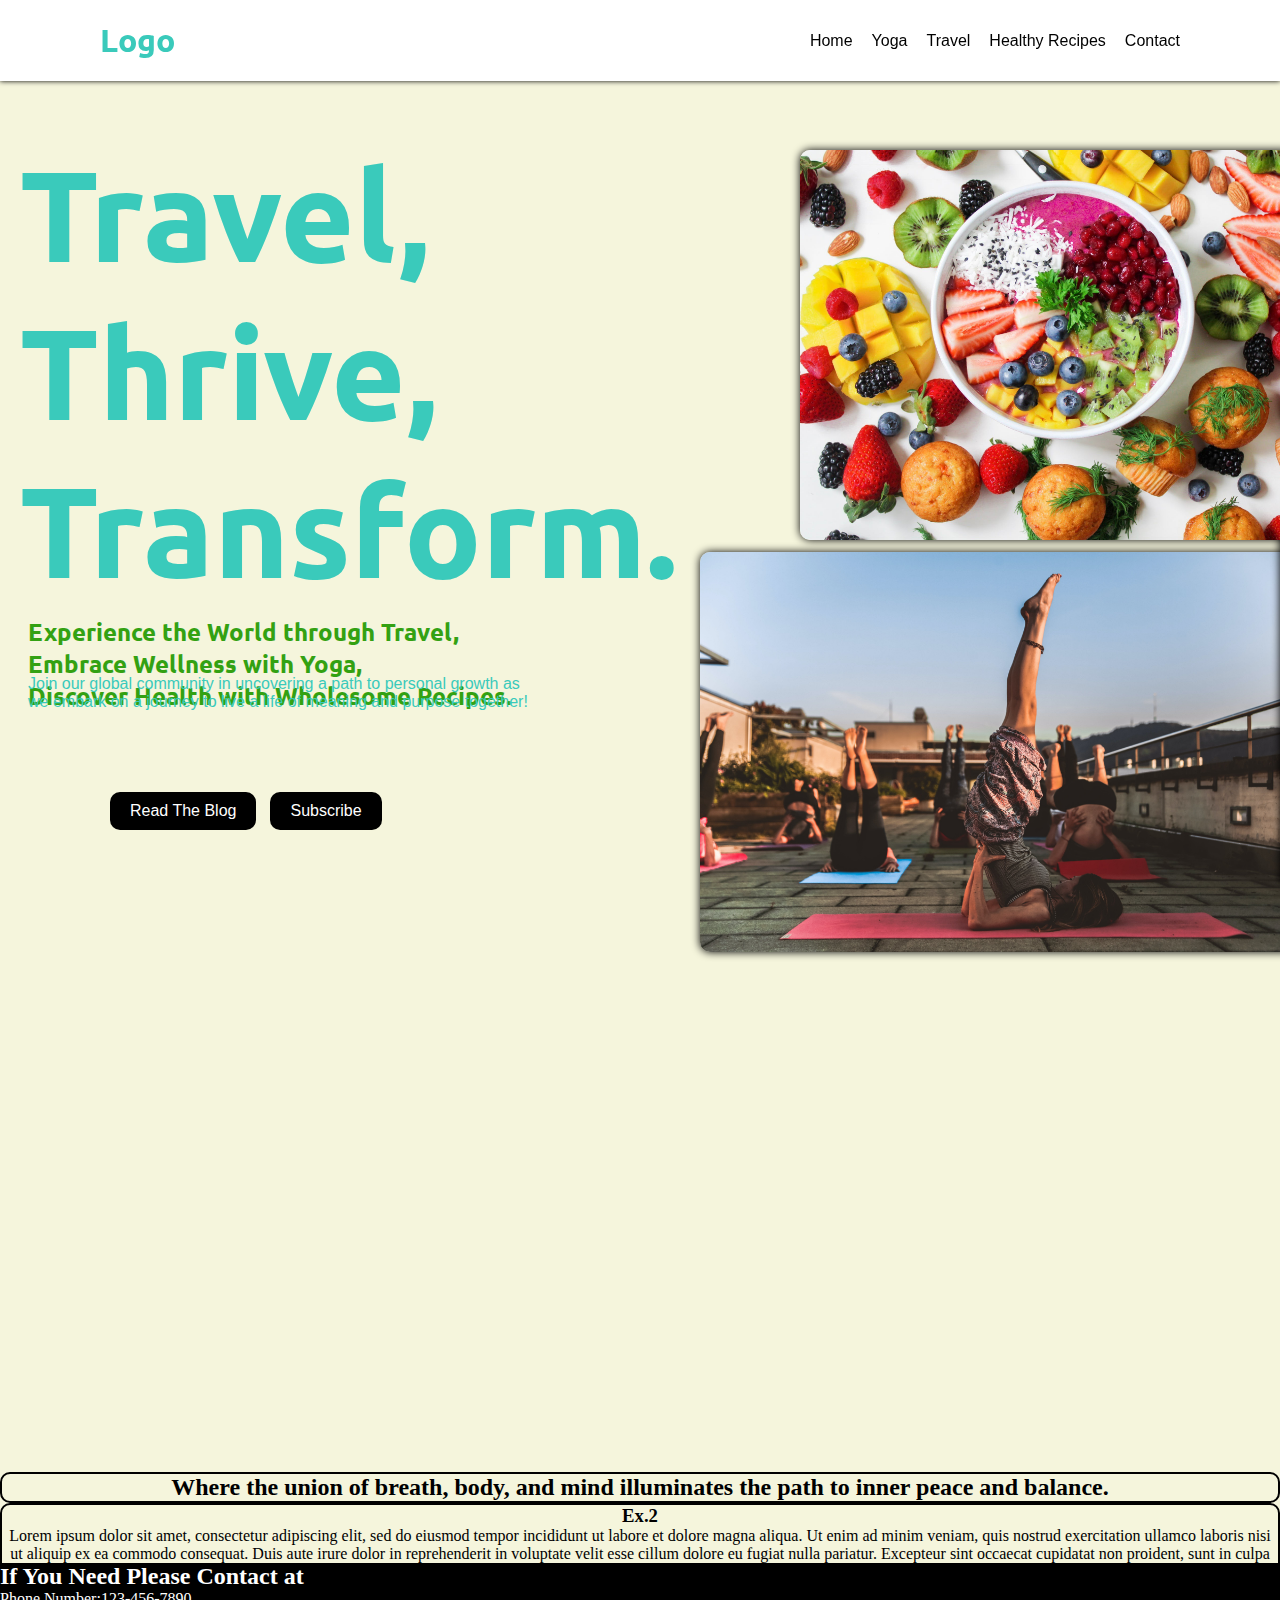
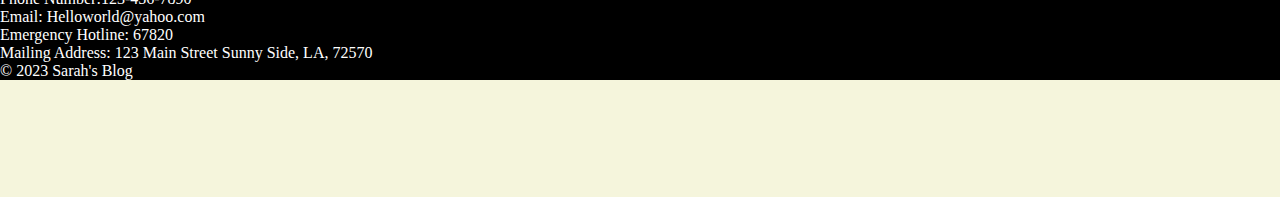
==== index.html @ d90d7b09 "Update 12/05" ====
<!DOCTYPE html>
<html lang="en">
  <head>
    <meta charset="utf-8" />
    <meta name="viewport" content="width=device-width, intial-scale=1.0" />
    <meta description="design" />
    <title>Sarah's Blog</title>
    <link rel="preconnect" href="https://fonts.googleapis.com" />
    <link rel="preconnect" href="https://fonts.gstatic.com" crossorigin />
    <link
      href="https://fonts.googleapis.com/css2?family=Open+Sans&family=Ubuntu:wght@700&display=swap"
      rel="stylesheet"
    />
    <link rel="stylesheet" href="style.css" />
  </head>

  <body>
    <!--Begin Navigation-->
    <header class="header">
      <div class="nav-logo">
        <a href="#" class="logo">Logo</a>
      </div>

      <div class="nav-link">
        <a href="#home" class="primary">Home</a>
        <a href="#yoga" class="secondary">Yoga</a>
        <a href="#travel" class="primary">Travel</a>
        <a href="#healthy" class="secondary">Healthy Recipes</a>
        <a href="#contact" class="primary">Contact</a>
      </div>
    </header>
    <!--End Navigation-->

    <!--Begin Main-->
    <main>
      <div class="hero">
        <div id="bio">
          <h1 class="hero-h1">
            Travel,<br />
            Thrive,<br />
            Transform.
          </h1>
          <h3 class="hero-h3">
            Experience the World through Travel,<br />
            Embrace Wellness with Yoga,<br />
            Discover Health with Wholesome Recipes.
          </h3>
          <p class="hero-disc">
            Join our global community in uncovering a path to personal growth as
            <br />
            we embark on a journey to live a life of meaning and purpose
            together!
          </p>
          <input
            type="button"
            value="Read The Blog"
            class="hero-btn blog-btn"
          />
          <input type="button" value="Subscribe" class="hero-btn sub-btn" />
        </div>
        <!--Begin Hero Images-->
        <div class="img-section">
          <img
            src="/media/food1.jpg"
            width="25%"
            title="Healthy Food Lifestyle"
            class="hero-img food1"
          />
          <img
            src="/media/travel2.jpg"
            width="25%"
            title="Traveling Lifestyle"
            class="hero-img travel2"
          />
          <img
            src="/media/yoga1.jpg"
            width="25%"
            title="Yoga Lifestyle"
            class="hero-img yoga1"
          />
        </div>
      </div>
      <!--End Hero Images-->

      <!--Begin Grid Section 1-->
      <section div="yoga-section">
        <article class="grid-container">
          <h2 class="section-1">
            Where the union of breath, body, and mind illuminates the path to
            inner peace and balance.
          </h2>
        </article>
      </section>
      <!--End Grid Section 1-->

      <!--Begin Grid Section 2-->
      <section div="travel-section">
        <article class="grid-container">
          <h3 class="art-header">Ex.2</h3>
          <p class="article grid-item">
            Lorem ipsum dolor sit amet, consectetur adipiscing elit, sed do
            eiusmod tempor incididunt ut labore et dolore magna aliqua. Ut enim
            ad minim veniam, quis nostrud exercitation ullamco laboris nisi ut
            aliquip ex ea commodo consequat. Duis aute irure dolor in
            reprehenderit in voluptate velit esse cillum dolore eu fugiat nulla
            pariatur. Excepteur sint occaecat cupidatat non proident, sunt in
            culpa qui officia deserunt mollit anim id est laborum.
          </p>
          <p></p>
        </article>
      </section>
      <!--End Grid Section 2-->

      <!--Begin Grid Section 3-->
      <section div="healthy-recipes-section">
        <article class="grid-container">
          <h3 class="art-header">Ex.3</h3>
          <p class="article grid-item">
            Lorem ipsum dolor sit amet, consectetur adipiscing elit, sed do
            eiusmod tempor incididunt ut labore et dolore magna aliqua. Ut enim
            ad minim veniam, quis nostrud exercitation ullamco laboris nisi ut
            aliquip ex ea commodo consequat. Duis aute irure dolor in
            reprehenderit in voluptate velit esse cillum dolore eu fugiat nulla
            pariatur. Excepteur sint occaecat cupidatat non proident, sunt in
            culpa qui officia deserunt mollit anim id est laborum.
          </p>
        </article>
      </section>
      <!--End Grid Section 3-->
    </main>
    <!--End Main-->

    <!--Begin Footer-->
    <footer class="contact">
      <h2 class="footer-info">If You Need Please Contact at</h2>
      <ol class="info">
        <li>Phone Number:123-456-7890</li>
        <li>Email: Helloworld@yahoo.com</li>
        <li>Emergency Hotline: 67820</li>
        <li>Mailing Address: 123 Main Street Sunny Side, LA, 72570</li>
      </ol>
      <p>&copy; 2023 Sarah's Blog</p>
    </footer>
    <!--End Footer-->
  </body>
</html>
---- style.css ----
* { 
    margin: 0;
    padding: 0;
    box-sizing: border-box; 
} 
:root {
    --primary-color: #33a112;
    --secondary-color:  #3acabb;
    --complementary-color: #fff;
}

body { 
    min-height: 100vh;
    background-color: var(--complementary-color);
} 

.header { 
    position: fixed; 
    top: 0;
    left: 0;
    width: 100%; 
    padding: 20px 100px;
    background-color: white; 
    display: flex; 
    justify-content: space-between; 
    align-items: center; 
    z-index: 100; 
    box-shadow: 0px 0px 5px 0px; 

} .logo { 
    font-size: 2rem; 
    color: var(--secondary-color);
    text-decoration: none; 
    font-weight: 600; 
    font-family: 'Ubuntu', sans-serif;
} 

.nav-link a { 
    position: relative; 
    font-size: 16px; 
    color: #000; 
    text-decoration: none; 
    font-weight: 250px; 
    margin-left: 15px; 
    font-family: 'Open-Sans', sans-serif;
} 

.nav-link a::before { 
    content: ''; 
    position: absolute; 
    top: 100%;
    left: 0; 
    width: 0; 
    height: 2px; 
    background-color: var(--primary-color);
    transition: .3s;
 }

 .nav-link a:hover { 
    color: var(--secondary-color); 
 }

 .nav-link a:hover::before { 
    width: 100%;
 } 
 
 .hero { 
    margin-top: 5px;
    margin-bottom: -325px;
    padding: 10px 100px;
    text-align: justify;
    background-color: beige;
 } 

 .hero h1 { 
    font-size: 8rem; 
    color: var(--secondary-color); 
    font-weight: 600; 
    font-family: 'Ubuntu', sans-serif; 
 }

 .hero h3 { 
    font-size: 1.5rem; 
    color: var(--primary-color); 
    font-weight: 600; 
    font-family: 'Ubuntu', sans-serif; 
    margin-top: 7px;
    margin-left: 8px;
 }

 .hero-h1, .hero-h3 { 
    position: relative;
    top: 120px;
    left: -80px;
    text-align: justify;
 }

img, .hero-img { 
    width: 450px; 
    height: 100%; 
    object-fit: cover; 
    border-radius: 10px;
    display: block;
    box-shadow: 0px 0px 8px 0px;
} 

.hero-disc {
    position: absolute;
    top: 675px;
    left: 28px;
    font-family: 'Open-Sans', sans-serif;
    font-size: medium;
    color: var(--secondary-color);
}

.food1 {
    width: 520px;
    position: relative;
    top: -480px;
    left: 700px;
    z-index: 3;
}

.travel2 {
    width: 550px;
    position: relative;
    top: -500px;
    left: 1180px;
    z-index: 2;
}

.yoga1 {
    width: 600px;
    position: relative;
    top: -835px;
    left: 600px;
    z-index: 1;
}

.hero-btn {
    position: relative;
    top: 200px;
    left: 0px;
    margin-left: 10px;
    padding: 10px 20px;
    font-size: 1rem;
    cursor: pointer;
    border: none;
    border-radius: 10px;
    font-family: 'Open-Sans', sans-serif;
    transition: .3s ease-in-out;
}

.blog-btn {
    background-color: #000;
    color: #fff;
}

.blog-btn:hover {
    background-color: var(--secondary-color);
    color: #fff;
    box-shadow: 0px 0px 10px 5px;
}

.sub-btn {
    background-color: #000;
    color: #fff;
}

.sub-btn:hover {
    background-color: var(--primary-color);
    color: #fff;
}
section { 
    text-align: center;  
    border: #000 solid 2px;
    border-radius: 10px;
}

.prevent {
  text-align: center;
  margin-bottom: 20px;
}


footer {
  background-color: black;
  color: white;
  margin-top: -100px;
}
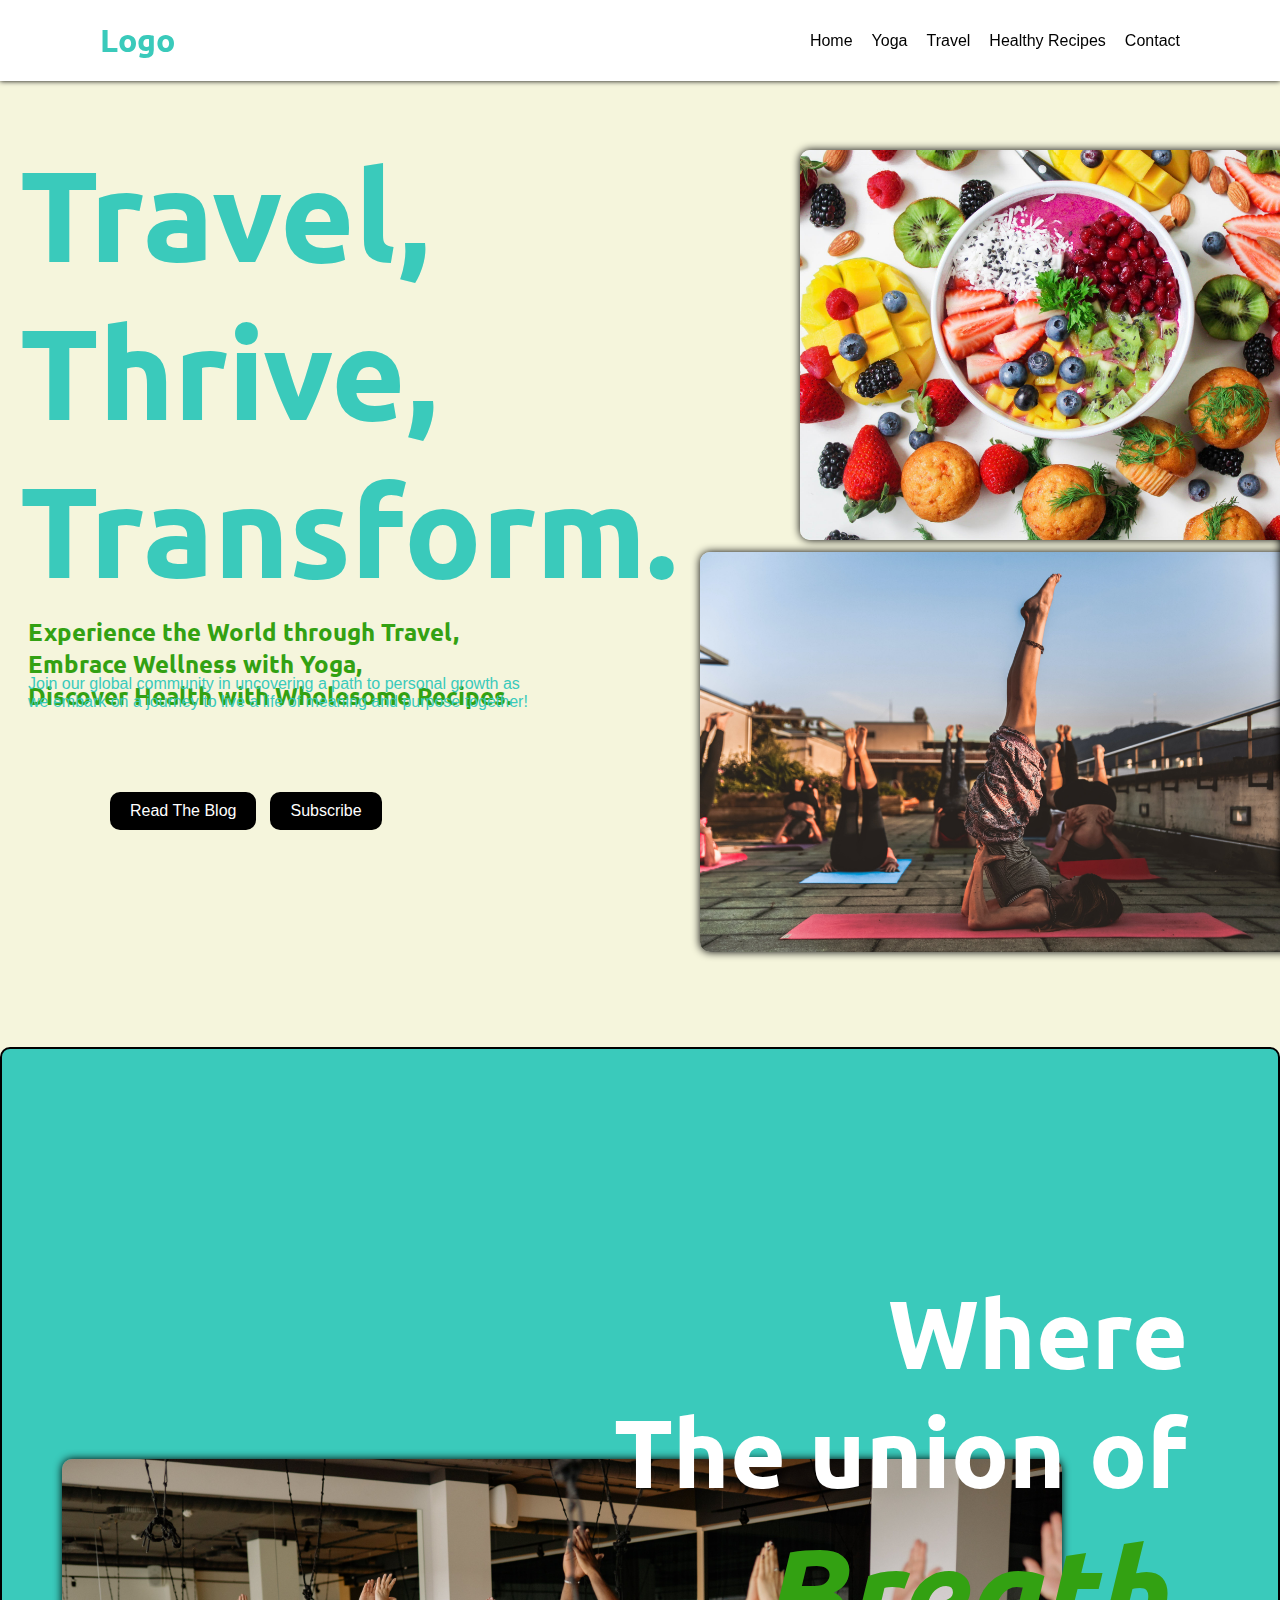
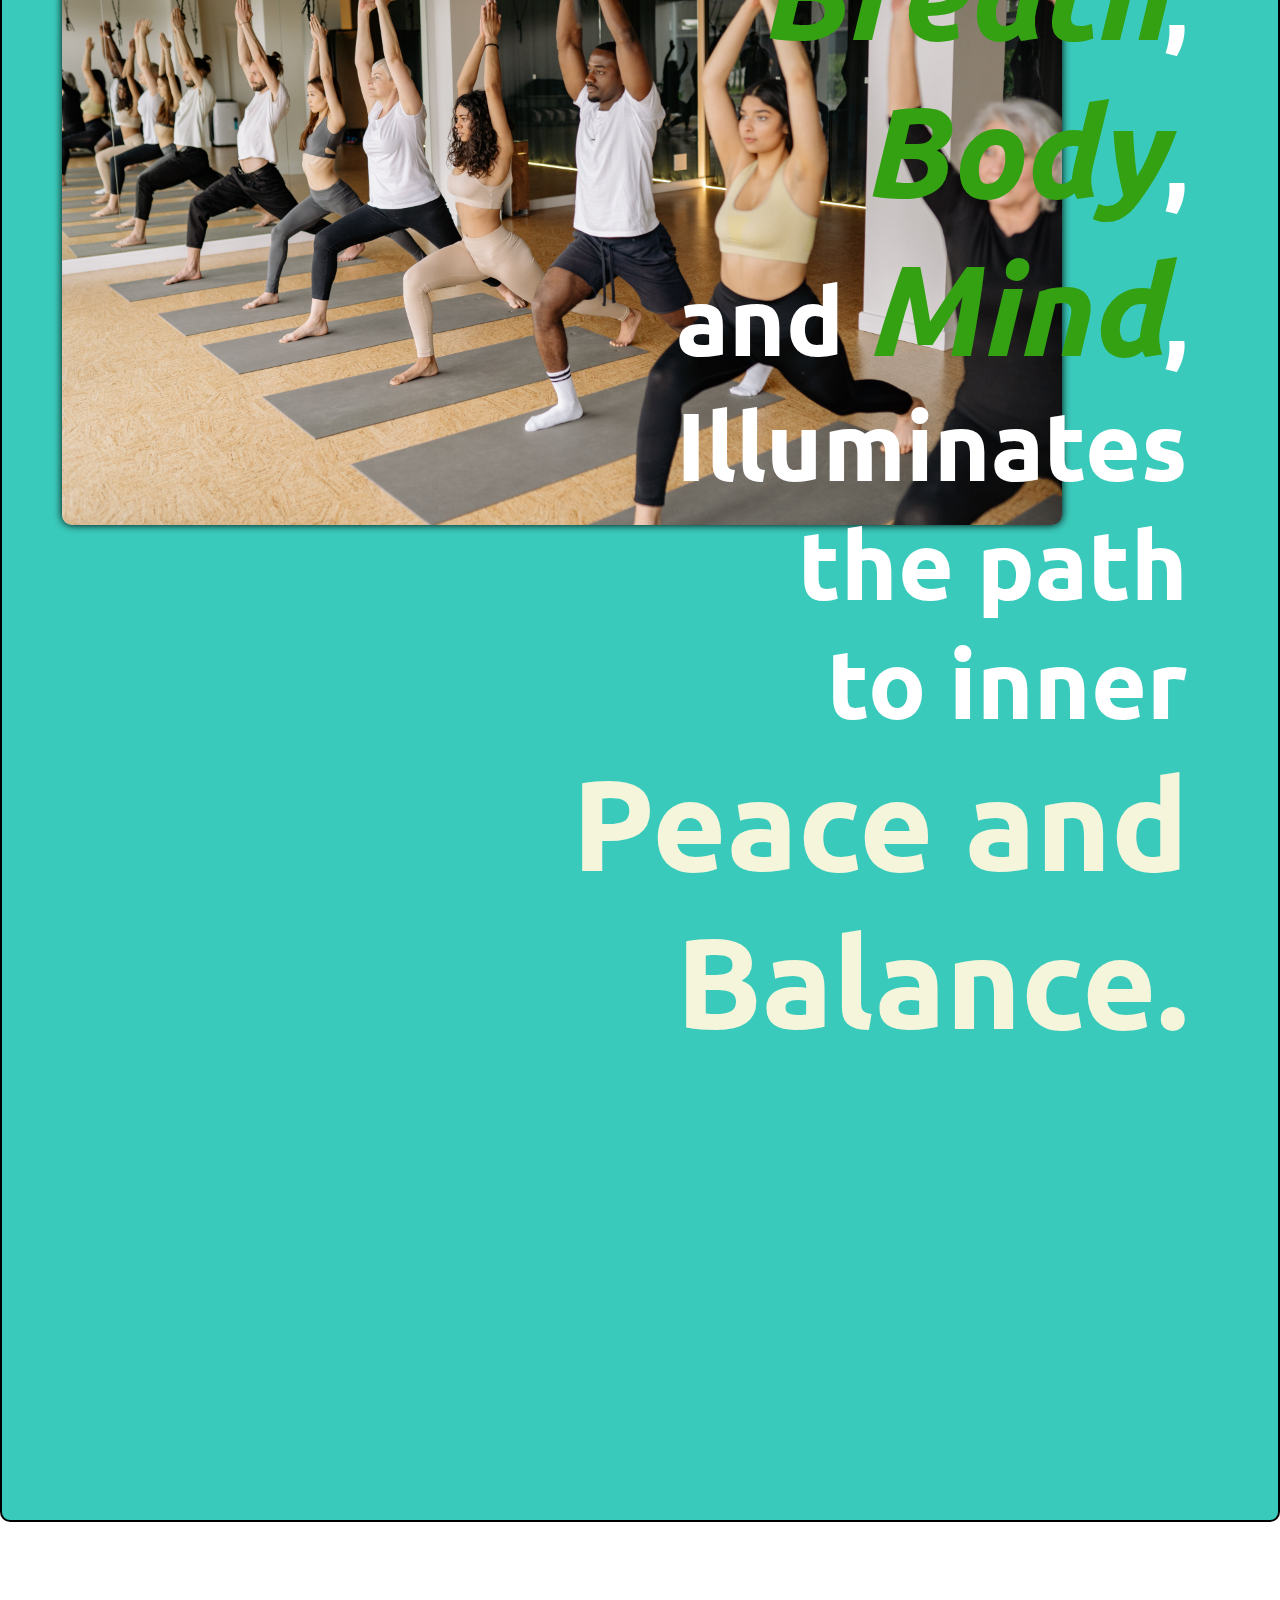
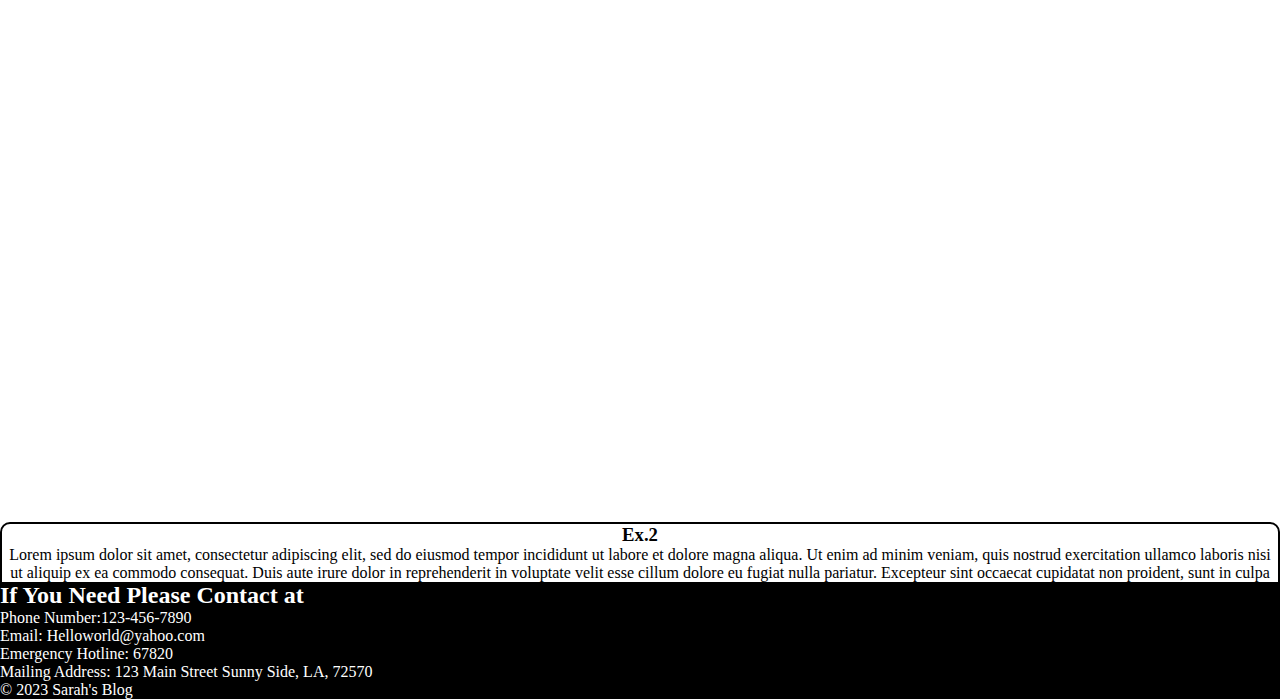
==== commit 59faba75: "update 12/07" ====
--- a/index.html
+++ b/index.html
@@ -81,20 +81,33 @@
         </div>
       </div>
       <!--End Hero Images-->
-
+      </hr>
       <!--Begin Grid Section 1-->
-      <section div="yoga-section">
-        <article class="grid-container">
-          <h2 class="section-1">
-            Where the union of breath, body, and mind illuminates the path to
-            inner peace and balance.
+      <section class="yoga-section">
+          <div class="yoga-container">
+            <img
+              src="/media/yoga-2.jpg"
+              title="Yoga Lifestyle"
+              class="yoga-img"
+            />
+          <h2 class="h2-1">
+            Where<br />
+            The union of <br />
+            <span><em>Breath</em></span
+            >,<br />
+            <span><em>Body</em></span
+            >,<br />
+            and <span><em>Mind</em></span
+            >,<br />
+            Illuminates<br> the path <br />
+            to inner <br><span class="peace">Peace and Balance.</span><br />
           </h2>
-        </article>
+        </div>
       </section>
       <!--End Grid Section 1-->
 
       <!--Begin Grid Section 2-->
-      <section div="travel-section">
+      <section class="travel-section">
         <article class="grid-container">
           <h3 class="art-header">Ex.2</h3>
           <p class="article grid-item">
@@ -112,7 +125,7 @@
       <!--End Grid Section 2-->
 
       <!--Begin Grid Section 3-->
-      <section div="healthy-recipes-section">
+      <section class="healthy-recipes-section">
         <article class="grid-container">
           <h3 class="art-header">Ex.3</h3>
           <p class="article grid-item">
--- a/style.css
+++ b/style.css
@@ -178,6 +178,46 @@
     border-radius: 10px;
 }
 
+.yoga-section  {
+    margin-top: -750px ;
+    padding: 10px 100px;
+    background-color: var(--secondary-color);
+    position: relative;
+    margin-bottom: 600px;
+}
+
+.yoga-container {
+    position: relative;
+    top: -450px;
+    left: -40px;
+}
+
+.yoga-img {
+    width: 1000px;
+    position: relative;
+    top: 850px;
+}
+
+.h2-1 {
+    font-size: 6rem;
+    color: var(--complementary-color);
+    font-weight: 600;
+    font-family: 'Ubuntu', sans-serif;
+    text-align: right;
+    position: relative;
+    left: 50px;
+}
+
+.h2-1 span{
+    color: var(--primary-color);
+    font-size: 8rem;
+}
+
+span.peace {
+    color: beige;
+    font-size: 8rem;
+}
+
 .prevent {
   text-align: center;
   margin-bottom: 20px;
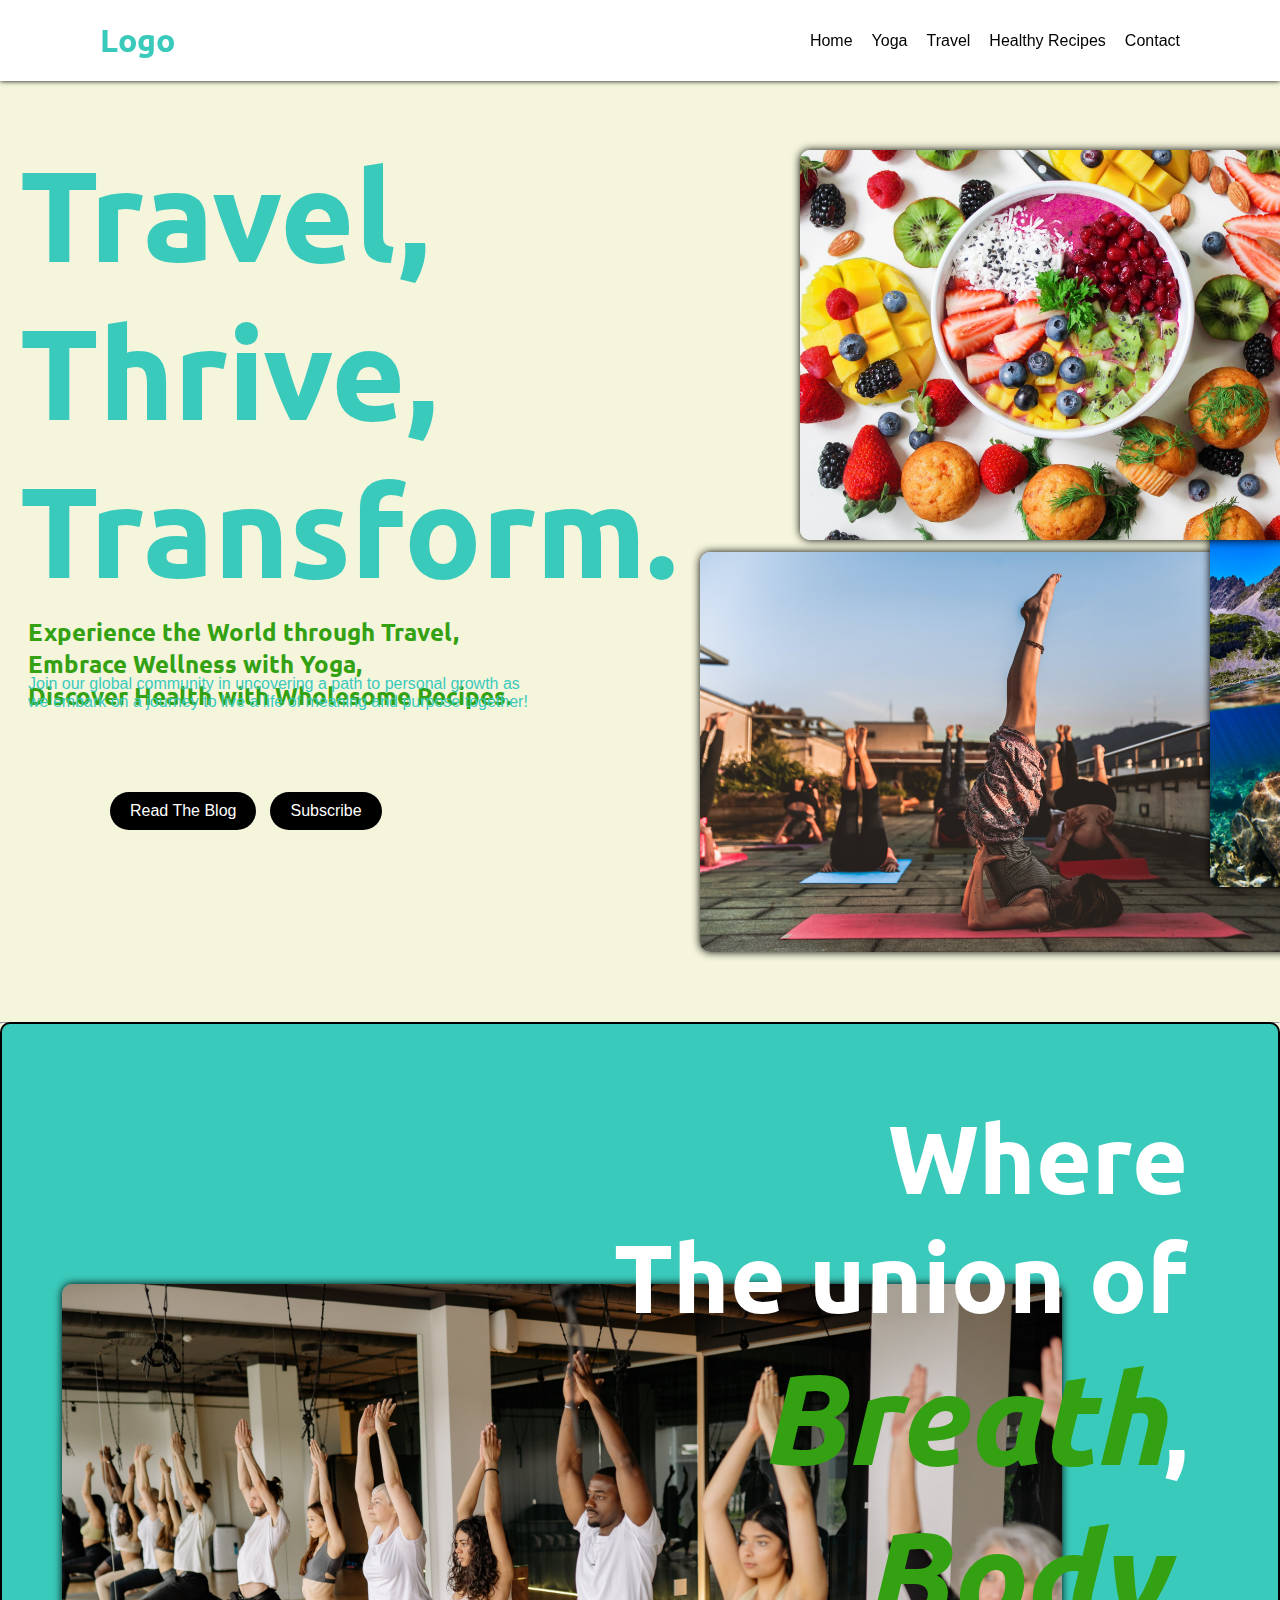
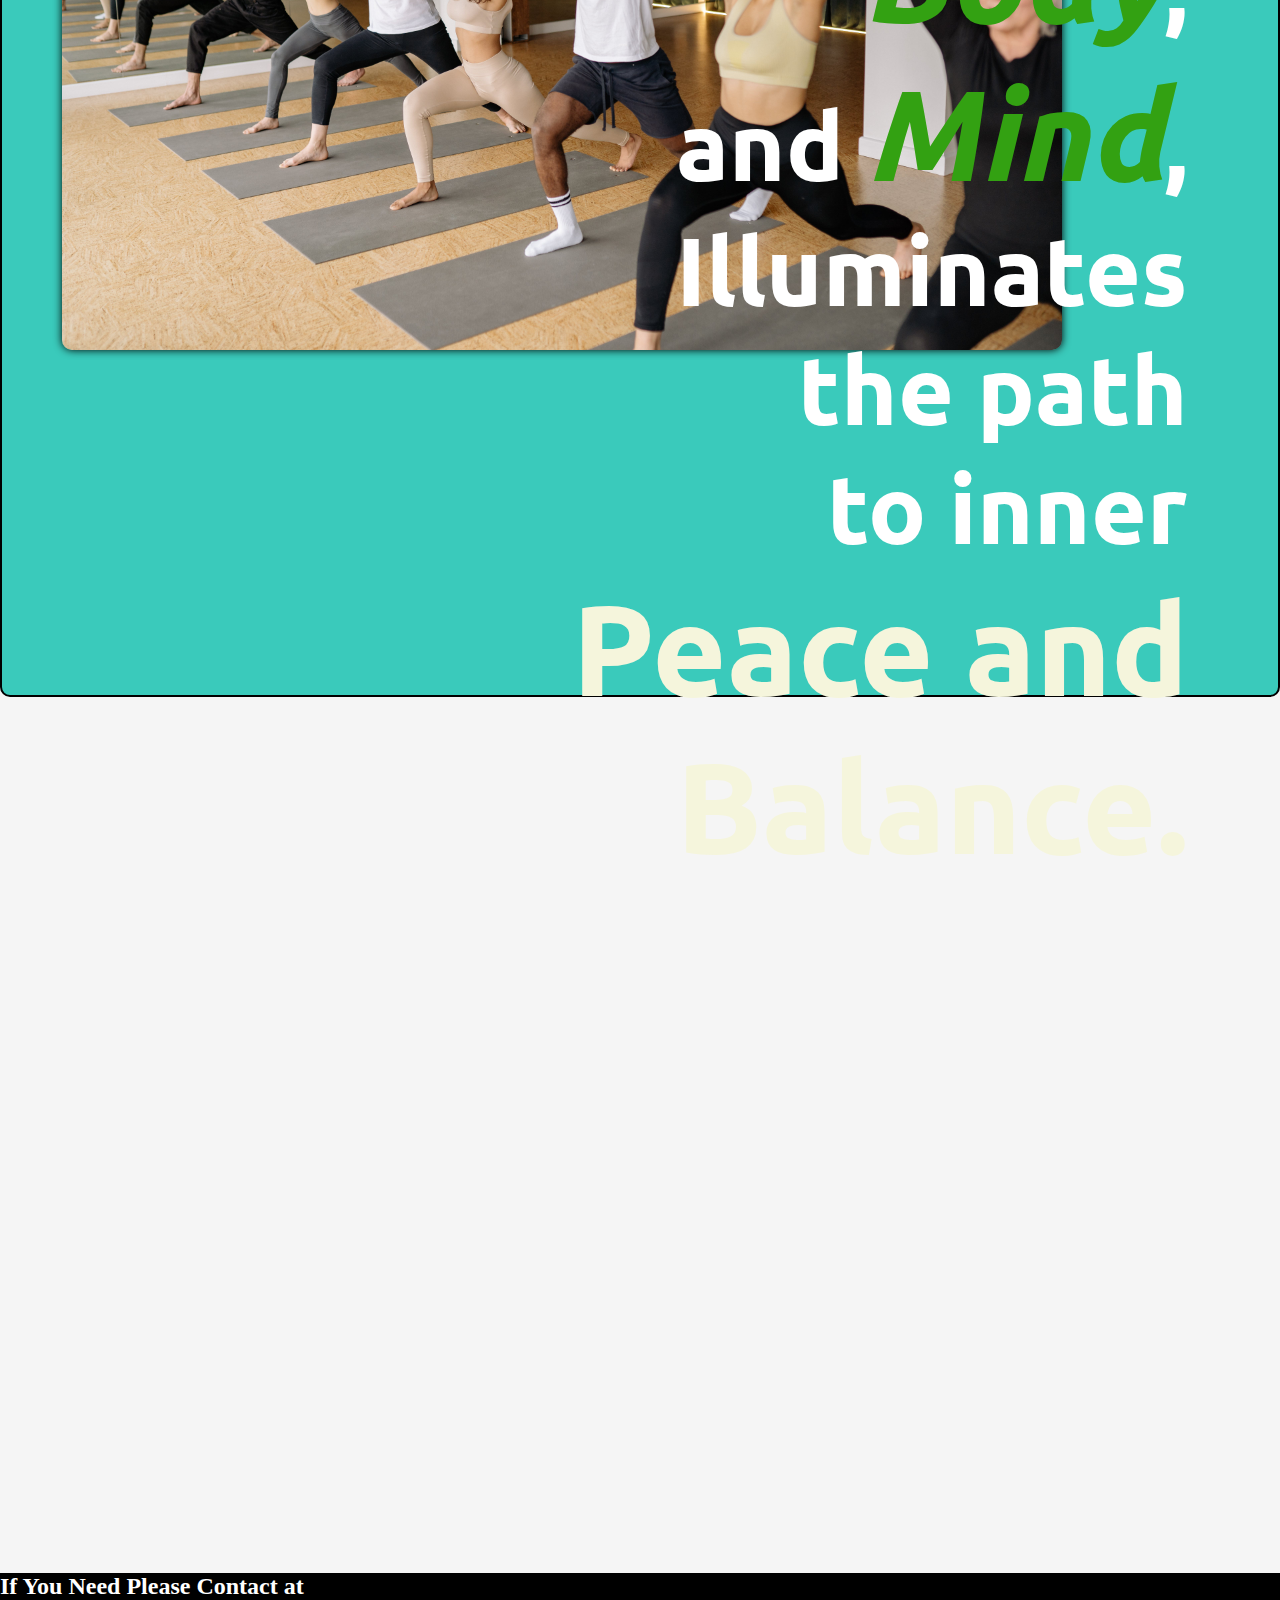
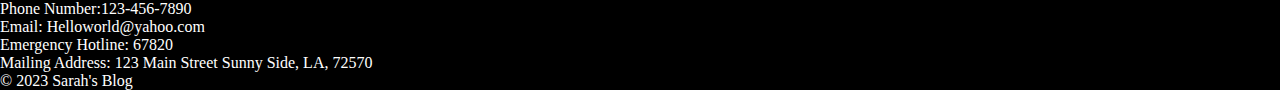
==== commit 093ca985: "Quick Clean Up" ====
--- a/index.html
+++ b/index.html
@@ -32,7 +32,7 @@
     <!--End Navigation-->
 
     <!--Begin Main-->
-    <main>
+    <main id="main-header">
       <div class="hero">
         <div id="bio">
           <h1 class="hero-h1">
@@ -80,67 +80,65 @@
           />
         </div>
       </div>
-      <!--End Hero Images-->
-      </hr>
-      <!--Begin Grid Section 1-->
-      <section class="yoga-section">
-          <div class="yoga-container">
-            <img
-              src="/media/yoga-2.jpg"
-              title="Yoga Lifestyle"
-              class="yoga-img"
-            />
-          <h2 class="h2-1">
-            Where<br />
-            The union of <br />
-            <span><em>Breath</em></span
-            >,<br />
-            <span><em>Body</em></span
-            >,<br />
-            and <span><em>Mind</em></span
-            >,<br />
-            Illuminates<br> the path <br />
-            to inner <br><span class="peace">Peace and Balance.</span><br />
-          </h2>
-        </div>
-      </section>
-      <!--End Grid Section 1-->
+    </main>
+    <!--End Hero Images-->
+    <hr />
+    <!--Begin Grid Section 1-->
+    <section class="yoga-section">
+      <div class="yoga-container">
+        <img src="/media/yoga-2.jpg" title="Yoga Lifestyle" class="yoga-img" />
+        <h2 class="h2-1">
+          Where<br />
+          The union of <br />
+          <span><em>Breath</em></span
+          >,<br />
+          <span><em>Body</em></span
+          >,<br />
+          and <span><em>Mind</em></span
+          >,<br />
+          Illuminates<br />
+          the path <br />
+          to inner <br /><span class="peace">Peace and Balance.</span><br />
+        </h2>
+      </div>
+    </section>
+    <!--End Grid Section 1-->
 
-      <!--Begin Grid Section 2-->
-      <section class="travel-section">
-        <article class="grid-container">
-          <h3 class="art-header">Ex.2</h3>
-          <p class="article grid-item">
-            Lorem ipsum dolor sit amet, consectetur adipiscing elit, sed do
-            eiusmod tempor incididunt ut labore et dolore magna aliqua. Ut enim
-            ad minim veniam, quis nostrud exercitation ullamco laboris nisi ut
-            aliquip ex ea commodo consequat. Duis aute irure dolor in
-            reprehenderit in voluptate velit esse cillum dolore eu fugiat nulla
-            pariatur. Excepteur sint occaecat cupidatat non proident, sunt in
-            culpa qui officia deserunt mollit anim id est laborum.
-          </p>
-          <p></p>
-        </article>
-      </section>
-      <!--End Grid Section 2-->
+    <!--Begin Grid Section 2-->
+    <section id="travel-section">
+      <article class="grid-container">
+        <h3 class="art-header">Ex.2</h3>
+        <p class="article grid-item">
+          Lorem ipsum dolor sit amet, consectetur adipiscing elit, sed do
+          eiusmod tempor incididunt ut labore et dolore magna aliqua. Ut enim ad
+          minim veniam, quis nostrud exercitation ullamco laboris nisi ut
+          aliquip ex ea commodo consequat. Duis aute irure dolor in
+          reprehenderit in voluptate velit esse cillum dolore eu fugiat nulla
+          pariatur. Excepteur sint occaecat cupidatat non proident, sunt in
+          culpa qui officia deserunt mollit anim id est laborum.
+        </p>
+        <p></p>
+      </article>
+    </section>
+    <!--End Grid Section 2-->
 
-      <!--Begin Grid Section 3-->
-      <section class="healthy-recipes-section">
-        <article class="grid-container">
-          <h3 class="art-header">Ex.3</h3>
-          <p class="article grid-item">
-            Lorem ipsum dolor sit amet, consectetur adipiscing elit, sed do
-            eiusmod tempor incididunt ut labore et dolore magna aliqua. Ut enim
-            ad minim veniam, quis nostrud exercitation ullamco laboris nisi ut
-            aliquip ex ea commodo consequat. Duis aute irure dolor in
-            reprehenderit in voluptate velit esse cillum dolore eu fugiat nulla
-            pariatur. Excepteur sint occaecat cupidatat non proident, sunt in
-            culpa qui officia deserunt mollit anim id est laborum.
-          </p>
-        </article>
-      </section>
-      <!--End Grid Section 3-->
-    </main>
+    <!--Begin Grid Section 3-->
+    <section class="healthy-recipes-section">
+      <article class="grid-container">
+        <h3 class="art-header">Ex.3</h3>
+        <p class="article grid-item">
+          Lorem ipsum dolor sit amet, consectetur adipiscing elit, sed do
+          eiusmod tempor incididunt ut labore et dolore magna aliqua. Ut enim ad
+          minim veniam, quis nostrud exercitation ullamco laboris nisi ut
+          aliquip ex ea commodo consequat. Duis aute irure dolor in
+          reprehenderit in voluptate velit esse cillum dolore eu fugiat nulla
+          pariatur. Excepteur sint occaecat cupidatat non proident, sunt in
+          culpa qui officia deserunt mollit anim id est laborum.
+        </p>
+      </article>
+    </section>
+    <!--End Grid Section 3-->
+
     <!--End Main-->
 
     <!--Begin Footer-->
--- a/style.css
+++ b/style.css
@@ -65,9 +65,9 @@
     width: 100%;
  } 
  
- .hero { 
+ main#main-header { 
     margin-top: 5px;
-    margin-bottom: -325px;
+    margin-bottom: -775px;
     padding: 10px 100px;
     text-align: justify;
     background-color: beige;
@@ -126,7 +126,7 @@
     width: 550px;
     position: relative;
     top: -500px;
-    left: 1180px;
+    left: 1110px;
     z-index: 2;
 }
 
@@ -147,7 +147,7 @@
     font-size: 1rem;
     cursor: pointer;
     border: none;
-    border-radius: 10px;
+    border-radius: 20px;
     font-family: 'Open-Sans', sans-serif;
     transition: .3s ease-in-out;
 }
@@ -172,23 +172,25 @@
     background-color: var(--primary-color);
     color: #fff;
 }
-section { 
+
+hr {
+    background-color: #f3f3f3;
+}
+
+section.yoga-section {
+    height: 1275px;
+    margin-top: -2px ;
+    padding: 10px 100px 10px;
+    background-color: var(--secondary-color);
+    position: relative;
     text-align: center;  
     border: #000 solid 2px;
     border-radius: 10px;
 }
 
-.yoga-section  {
-    margin-top: -750px ;
-    padding: 10px 100px;
-    background-color: var(--secondary-color);
-    position: relative;
-    margin-bottom: 600px;
-}
-
-.yoga-container {
-    position: relative;
-    top: -450px;
+div.yoga-container {
+    position: relative;
+    top: -600px;
     left: -40px;
 }
 
@@ -218,11 +220,12 @@
     font-size: 8rem;
 }
 
-.prevent {
-  text-align: center;
-  margin-bottom: 20px;
-}
-
+section#travel-section {
+ width: 100%;
+ height: 1000px;
+ margin-top: -100px;
+ background-color: whitesmoke;
+}
 
 footer {
   background-color: black;
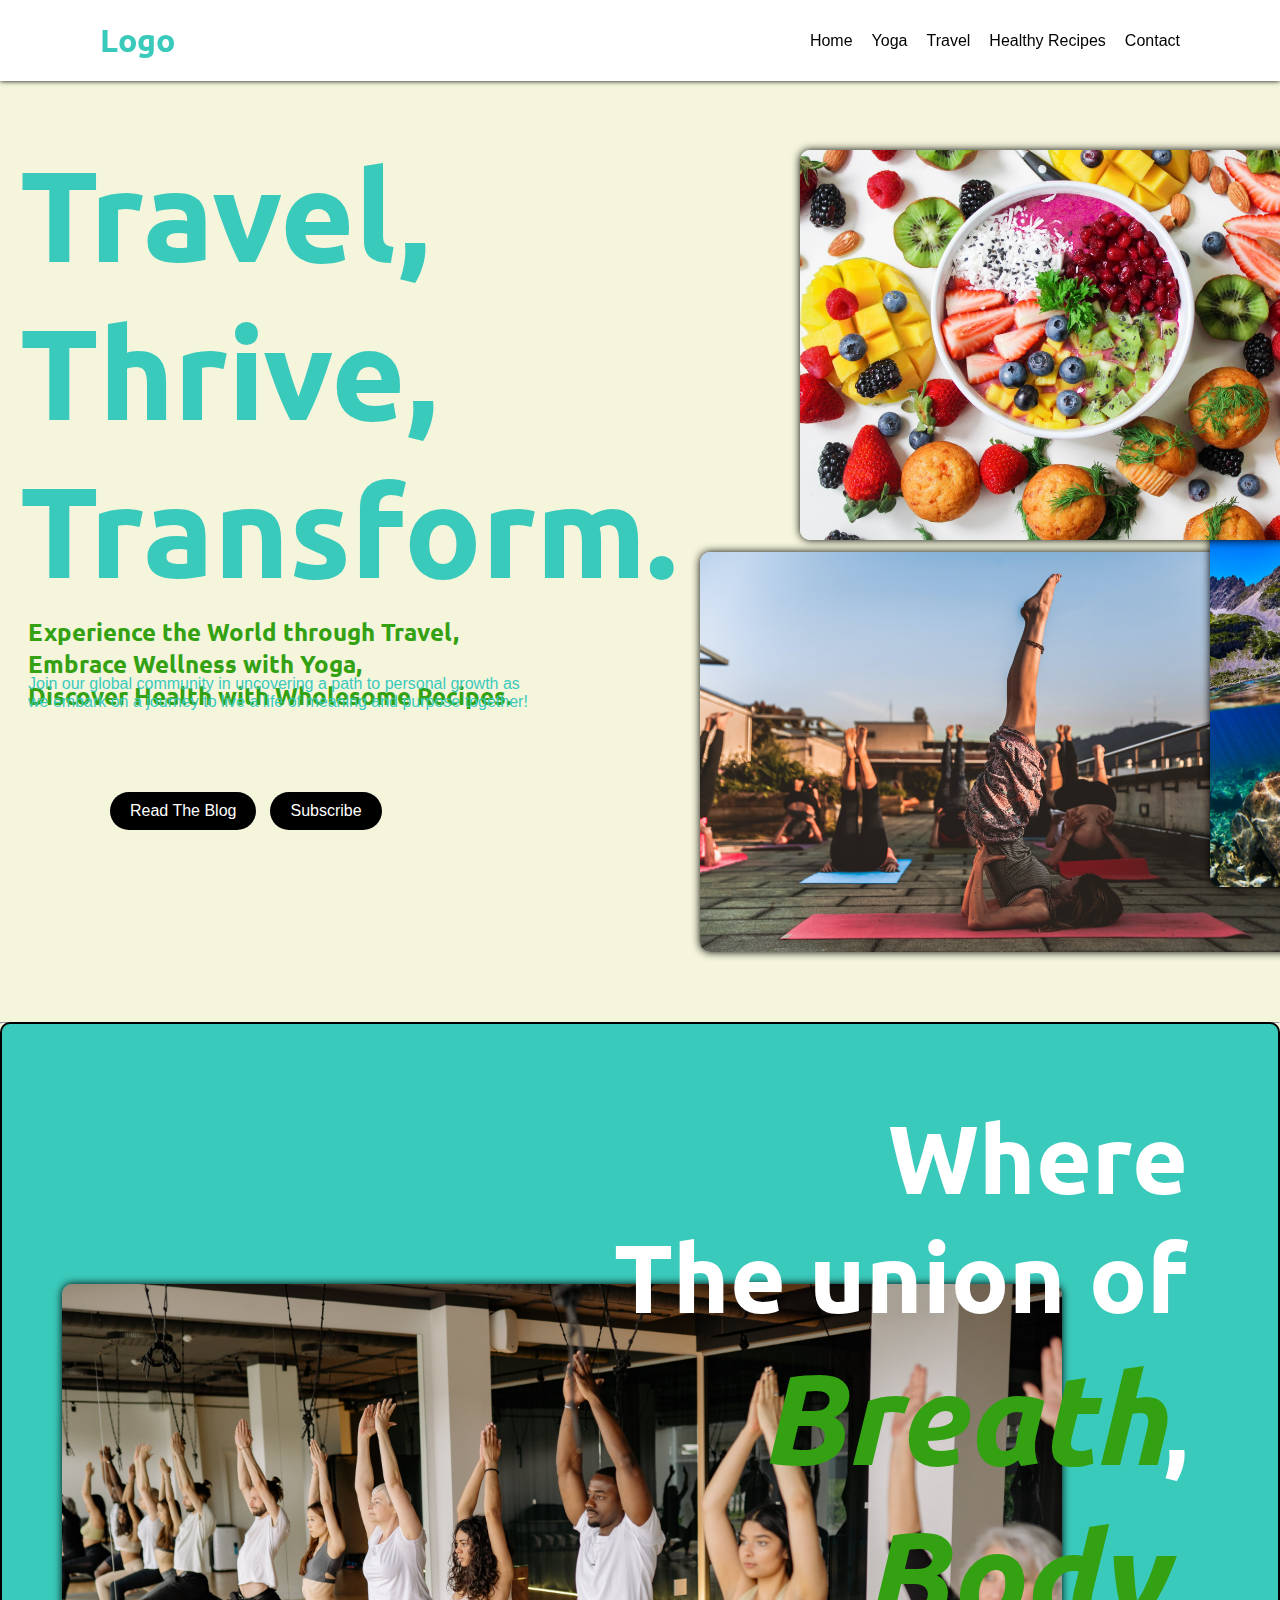
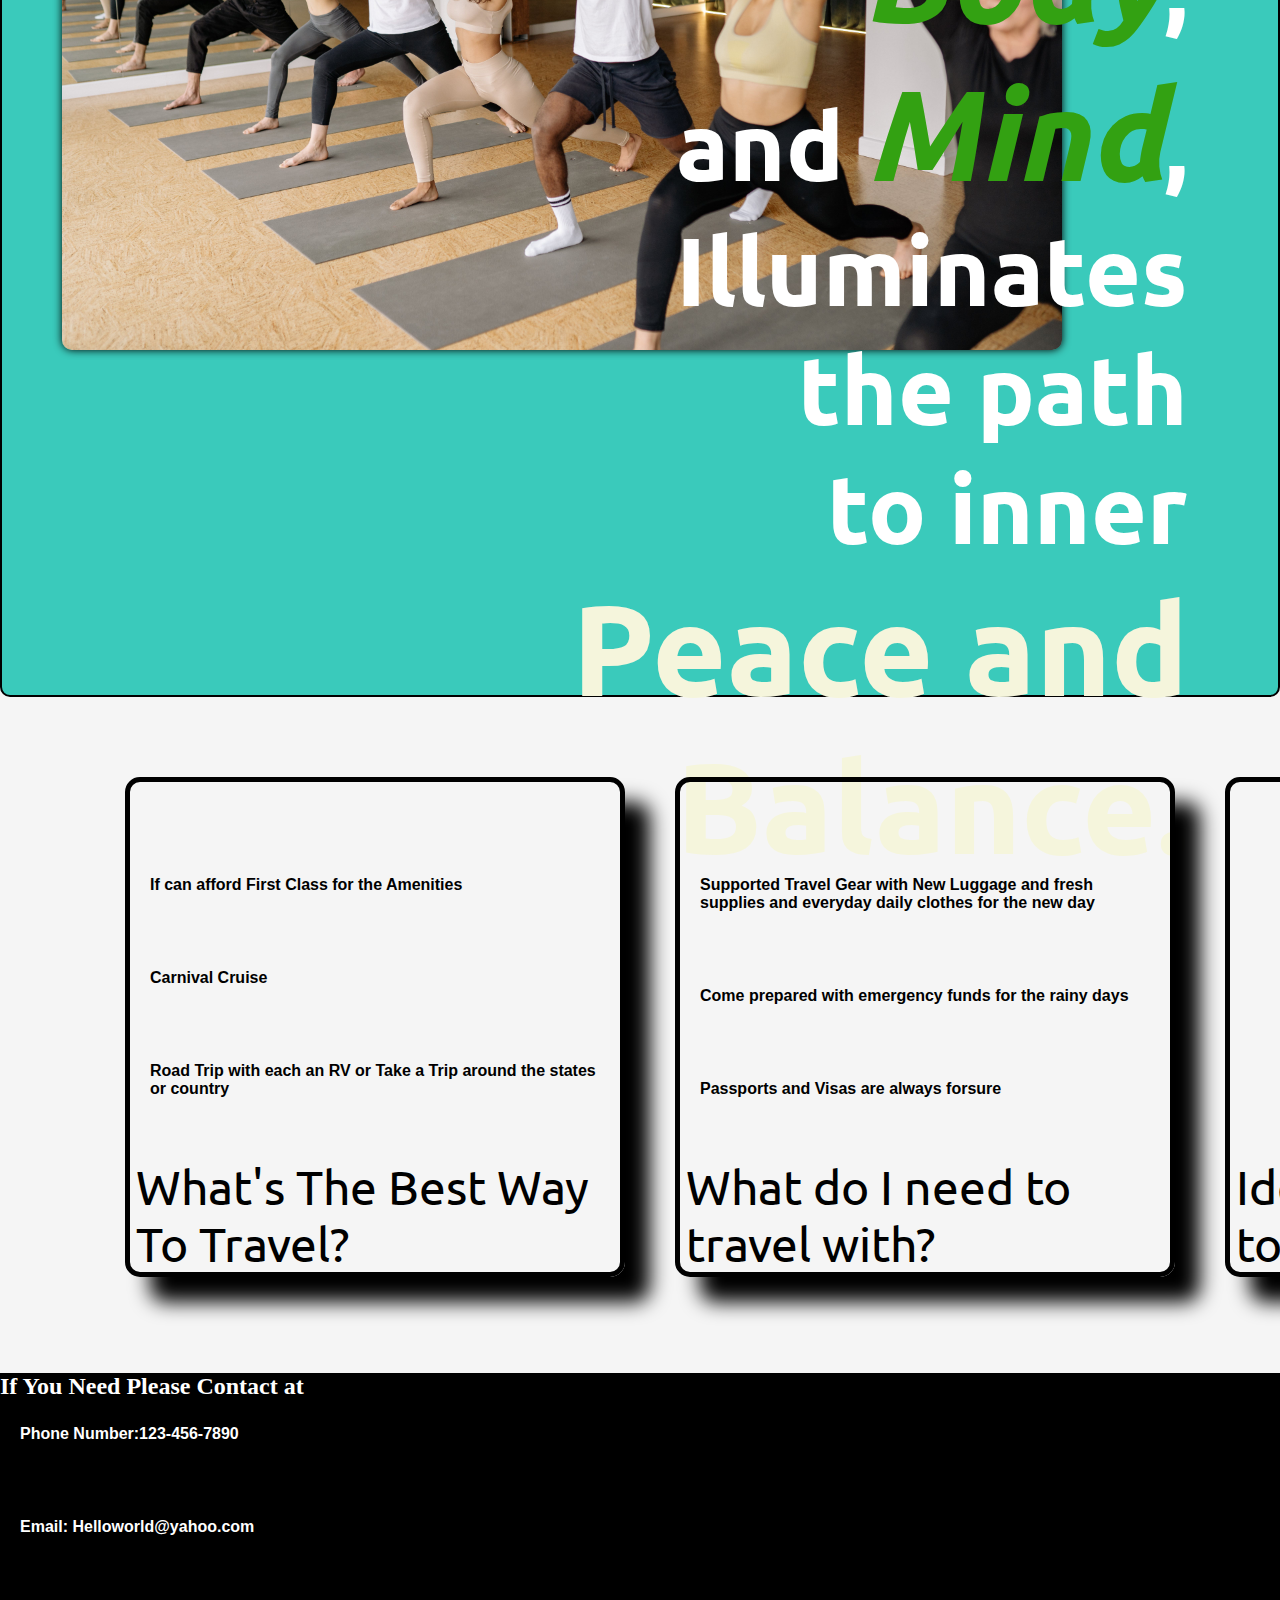
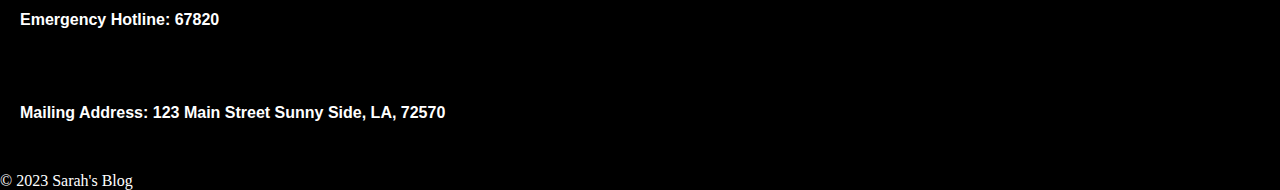
==== commit 5ca81839: "Set Up Grid Templates" ====
--- a/index.html
+++ b/index.html
@@ -66,12 +66,14 @@
             title="Healthy Food Lifestyle"
             class="hero-img food1"
           />
+
           <img
             src="/media/travel2.jpg"
             width="25%"
             title="Traveling Lifestyle"
             class="hero-img travel2"
           />
+
           <img
             src="/media/yoga1.jpg"
             width="25%"
@@ -83,7 +85,7 @@
     </main>
     <!--End Hero Images-->
     <hr />
-    <!--Begin Grid Section 1-->
+    <!--Begin Yoga Section -->
     <section class="yoga-section">
       <div class="yoga-container">
         <img src="/media/yoga-2.jpg" title="Yoga Lifestyle" class="yoga-img" />
@@ -102,27 +104,52 @@
         </h2>
       </div>
     </section>
-    <!--End Grid Section 1-->
+    <!--End Yoga Section 1-->
 
-    <!--Begin Grid Section 2-->
+    <!--Begin Travel Section -->
     <section id="travel-section">
-      <article class="grid-container">
-        <h3 class="art-header">Ex.2</h3>
-        <p class="article grid-item">
-          Lorem ipsum dolor sit amet, consectetur adipiscing elit, sed do
-          eiusmod tempor incididunt ut labore et dolore magna aliqua. Ut enim ad
-          minim veniam, quis nostrud exercitation ullamco laboris nisi ut
-          aliquip ex ea commodo consequat. Duis aute irure dolor in
-          reprehenderit in voluptate velit esse cillum dolore eu fugiat nulla
-          pariatur. Excepteur sint occaecat cupidatat non proident, sunt in
-          culpa qui officia deserunt mollit anim id est laborum.
-        </p>
-        <p></p>
+      <article class="travel-1 art-label">
+        <div class="flex">
+          <h2 class="h2-trav">What's The Best Way To Travel?</h2>
+          <ol class="list">
+            <li>If can afford First Class for the Amenities</li>
+            <li>Carnival Cruise</li>
+            <li>
+              Road Trip with each an RV or Take a Trip around the states or
+              country
+            </li>
+          </ol>
+        </div>
+      </article>
+
+      <article class="travel-2 art-label">
+        <div class="flex">
+          <h2 class="h2-trav">What do I need to travel with?</h2>
+          <ol class="list">
+            <li>
+              Supported Travel Gear with New Luggage and fresh supplies and
+              everyday daily clothes for the new day
+            </li>
+            <li>Come prepared with emergency funds for the rainy days</li>
+            <li>Passports and Visas are always forsure</li>
+          </ol>
+        </div>
+      </article>
+
+      <article class="travel-3 art-label">
+        <div class="flex">
+          <h2 class="h2-trav">Ideas I should travel to?</h2>
+          <ol class="list">
+            <li>Japan</li>
+            <li>Barcelona</li>
+            <li>New Zealand</li>
+          </ol>
+        </div>
       </article>
     </section>
-    <!--End Grid Section 2-->
+    <!--End Travel Section -->
 
-    <!--Begin Grid Section 3-->
+    <!--Begin Healthy Food Section -->
     <section class="healthy-recipes-section">
       <article class="grid-container">
         <h3 class="art-header">Ex.3</h3>
@@ -137,9 +164,7 @@
         </p>
       </article>
     </section>
-    <!--End Grid Section 3-->
-
-    <!--End Main-->
+    <!--End Healthy Food Section -->
 
     <!--Begin Footer-->
     <footer class="contact">
--- a/style.css
+++ b/style.css
@@ -221,10 +221,55 @@
 }
 
 section#travel-section {
- width: 100%;
- height: 1000px;
- margin-top: -100px;
- background-color: whitesmoke;
+    width: 100%;
+    height: 800px;
+    margin-top: -100px;
+    background-color: whitesmoke;
+    display: grid;
+    grid-template-columns: repeat(4, 1fr);
+    gap: 50px;
+}
+
+article.art-label {
+    height: 500px;
+    width: 500px;
+    border: 5px solid black;
+    display: inline-block;
+    position: relative;
+    top: 180px;
+    left: 125px;
+    border-radius: 15px;
+    box-shadow: 25px 25px 20px 0;
+}
+
+.flex {
+    width: 500px;
+    height: 100%;
+    display: flex;
+    flex-direction: column-reverse;
+    justify-content: flex-start;
+    align-items: center;
+    
+}
+
+.h2-trav {
+    font-size: 3rem;
+    font-family: 'Ubuntu', sans-serif;
+    font-weight: 400;
+    margin-left: 6px;
+}
+
+ol.list {
+    margin-bottom: 10px;
+}
+
+li {
+    margin-bottom: 25px;
+    padding: 25px 20px;
+    list-style-type: none;
+    font-family: 'Open-Sans', sans-serif;
+    font-size: 1rem;
+    font-weight: 700;
 }
 
 footer {
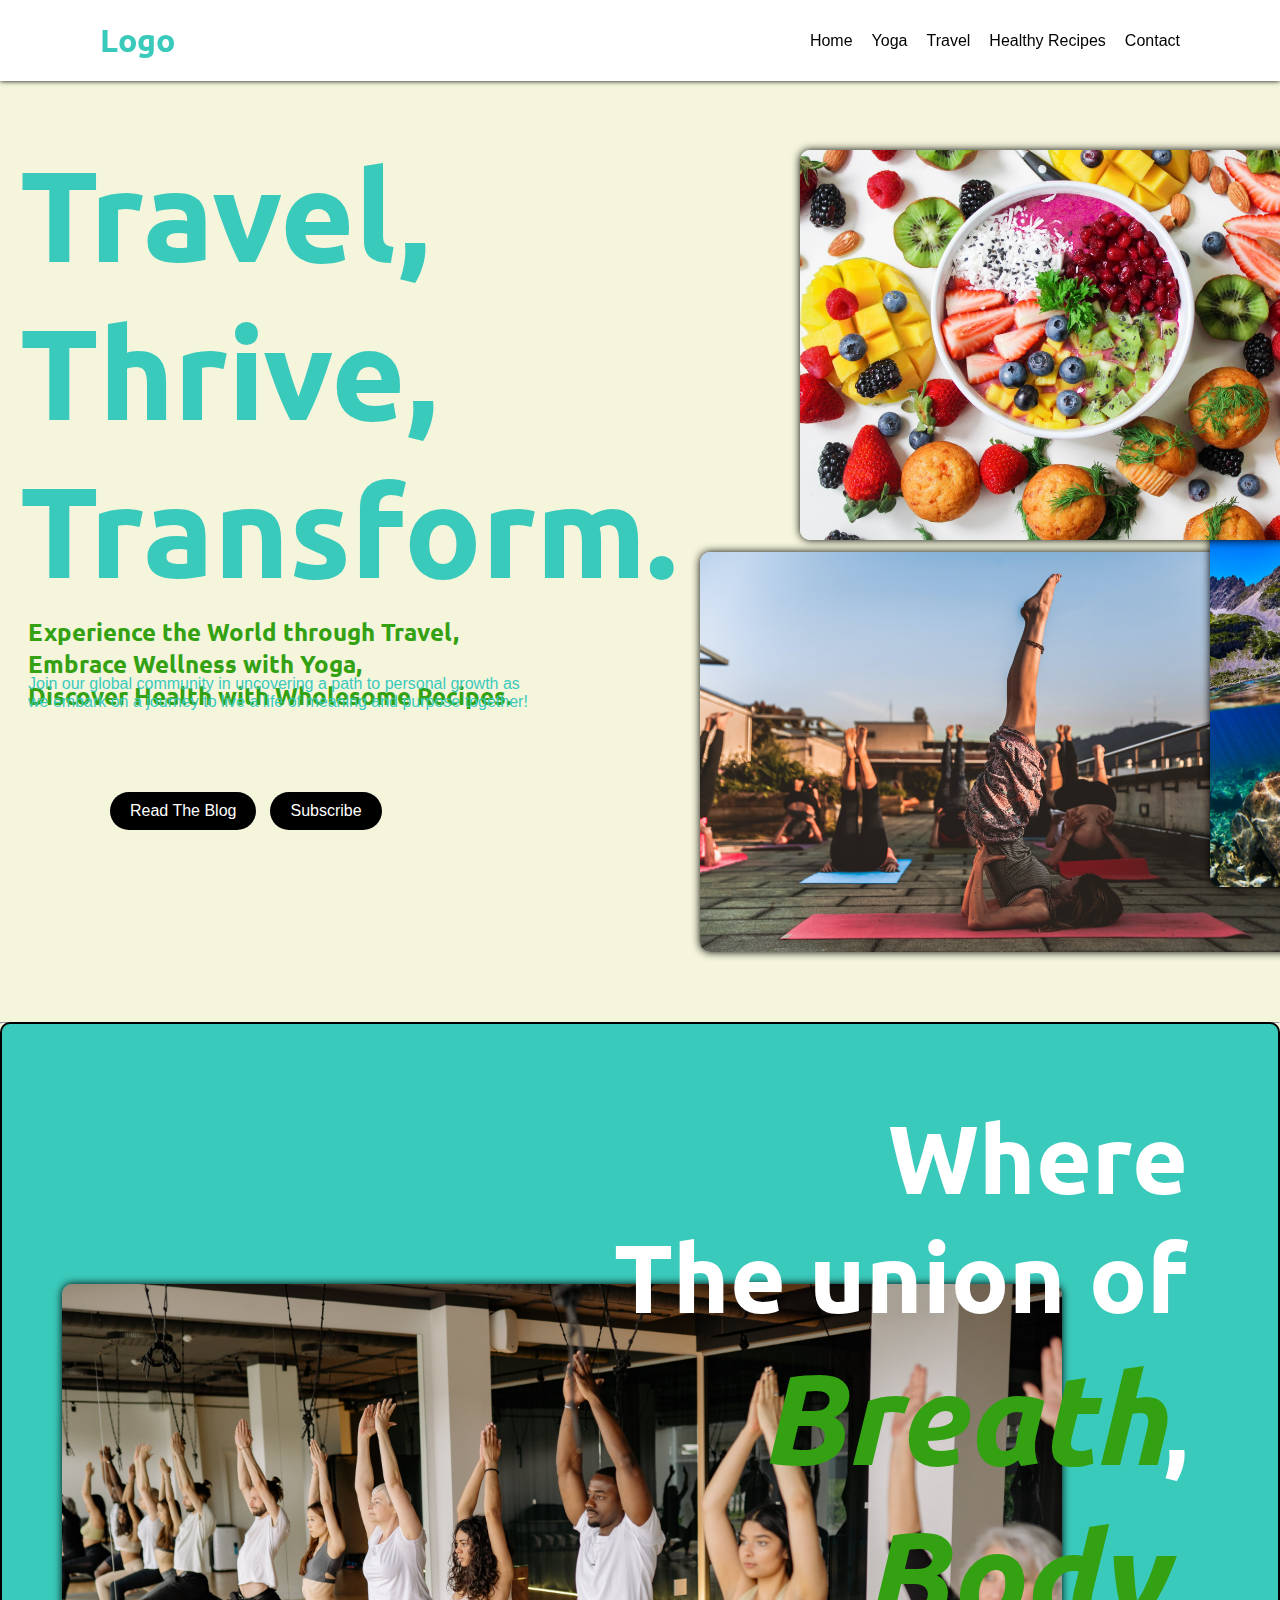
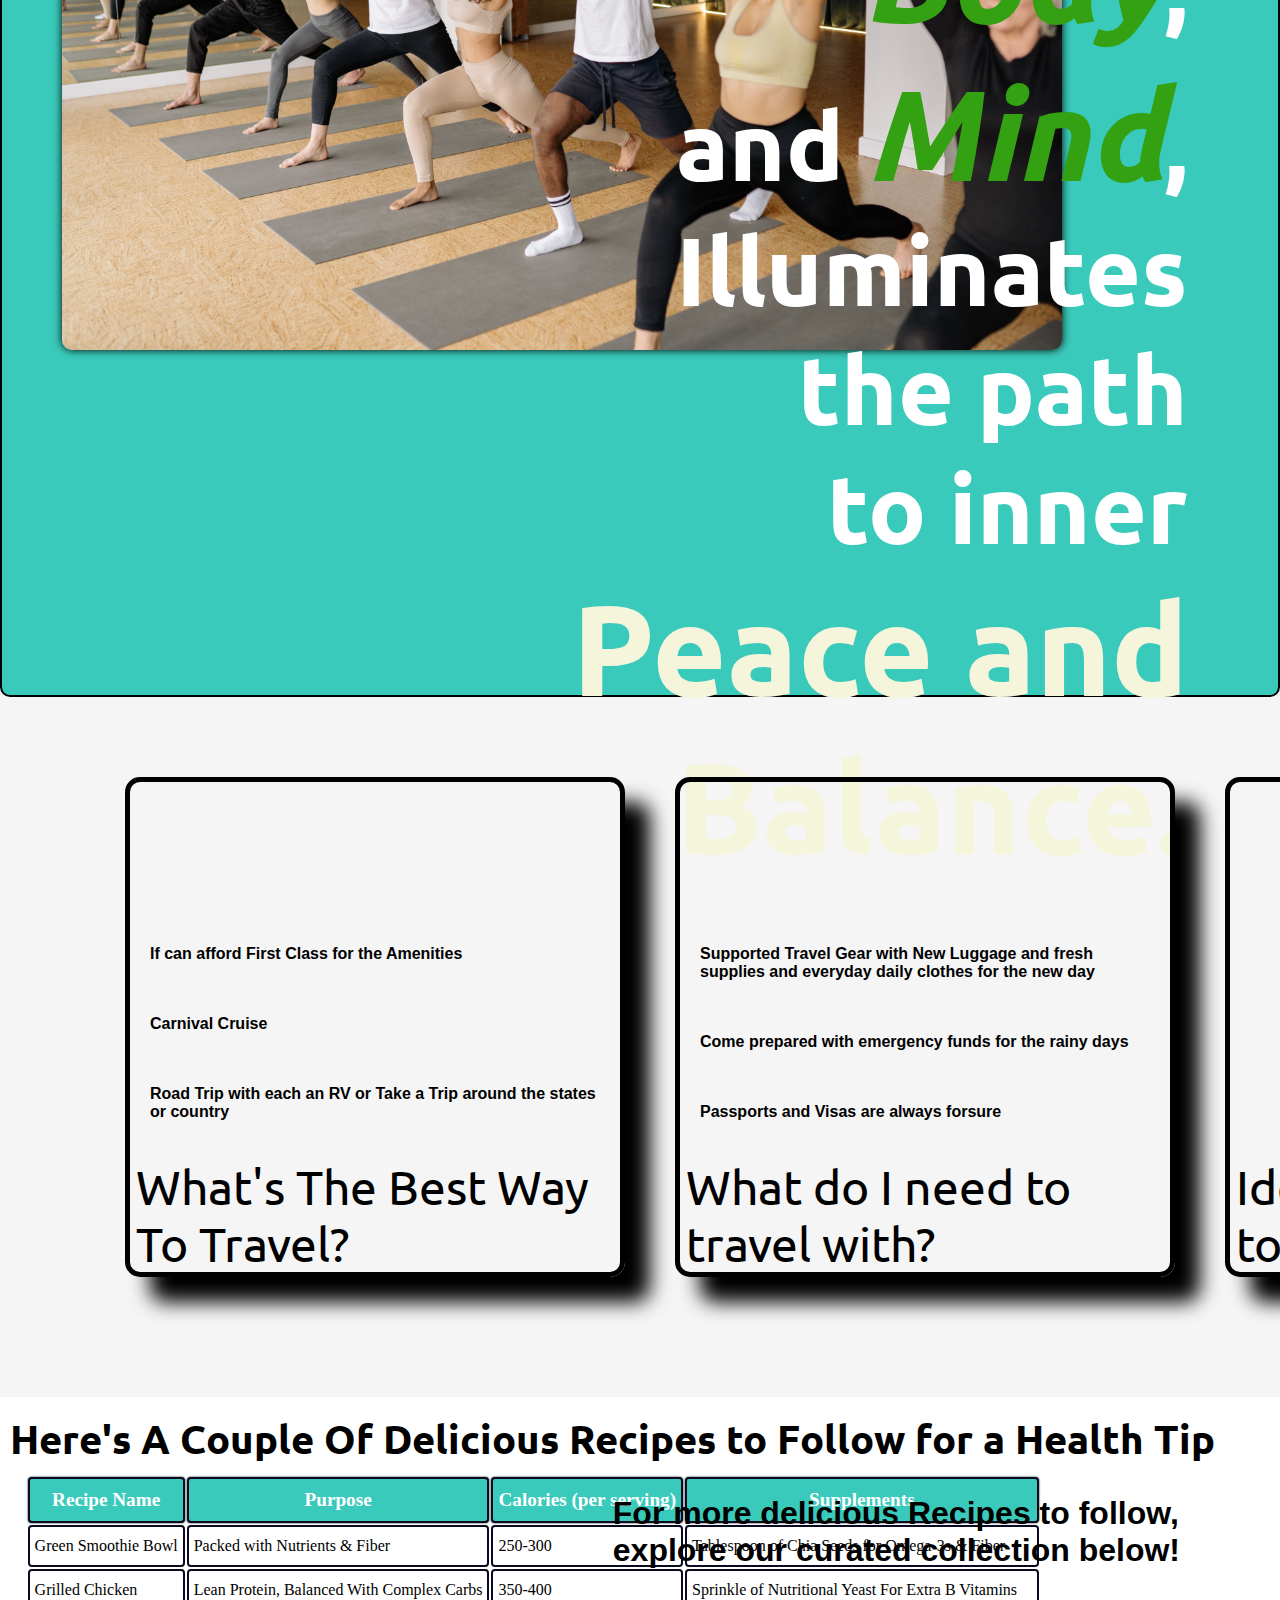
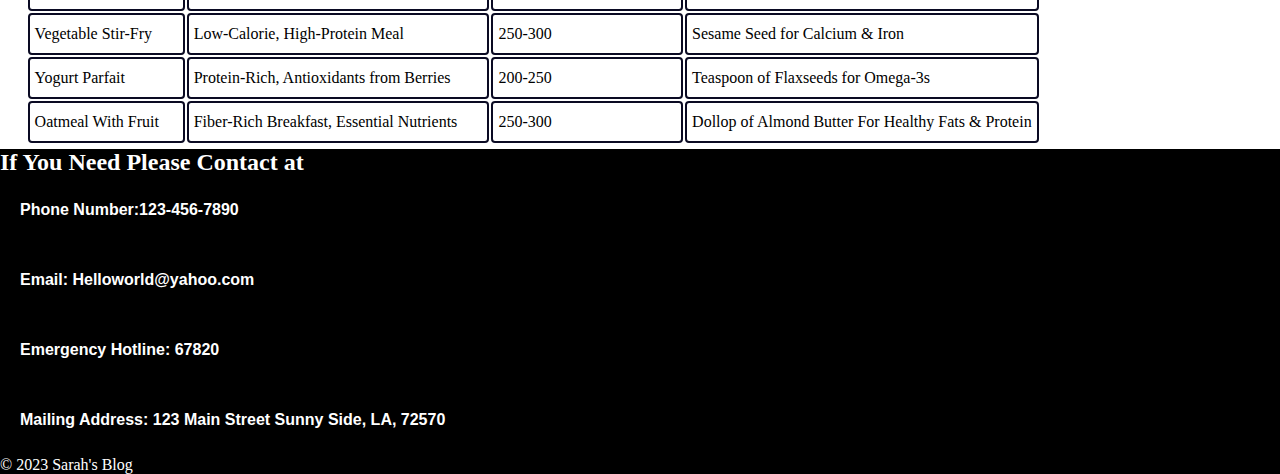
==== commit 63f2f2da: "Begin Process on Tables for Recipes" ====
--- a/index.html
+++ b/index.html
@@ -2,7 +2,7 @@
 <html lang="en">
   <head>
     <meta charset="utf-8" />
-    <meta name="viewport" content="width=device-width, intial-scale=1.0" />
+    <meta name="viewport" content="width=device-width, initial-scale=1.0" />
     <meta description="design" />
     <title>Sarah's Blog</title>
     <link rel="preconnect" href="https://fonts.googleapis.com" />
@@ -34,53 +34,46 @@
     <!--Begin Main-->
     <main id="main-header">
       <div class="hero">
-        <div id="bio">
-          <h1 class="hero-h1">
-            Travel,<br />
-            Thrive,<br />
-            Transform.
-          </h1>
-          <h3 class="hero-h3">
-            Experience the World through Travel,<br />
-            Embrace Wellness with Yoga,<br />
-            Discover Health with Wholesome Recipes.
-          </h3>
-          <p class="hero-disc">
-            Join our global community in uncovering a path to personal growth as
-            <br />
-            we embark on a journey to live a life of meaning and purpose
-            together!
-          </p>
-          <input
-            type="button"
-            value="Read The Blog"
-            class="hero-btn blog-btn"
-          />
-          <input type="button" value="Subscribe" class="hero-btn sub-btn" />
-        </div>
-        <!--Begin Hero Images-->
-        <div class="img-section">
-          <img
-            src="/media/food1.jpg"
-            width="25%"
-            title="Healthy Food Lifestyle"
-            class="hero-img food1"
-          />
-
-          <img
-            src="/media/travel2.jpg"
-            width="25%"
-            title="Traveling Lifestyle"
-            class="hero-img travel2"
-          />
-
-          <img
-            src="/media/yoga1.jpg"
-            width="25%"
-            title="Yoga Lifestyle"
-            class="hero-img yoga1"
-          />
-        </div>
+        <h1 class="hero-h1">
+          Travel,<br />
+          Thrive,<br />
+          Transform.
+        </h1>
+        <h3 class="hero-h3">
+          Experience the World through Travel,<br />
+          Embrace Wellness with Yoga,<br />
+          Discover Health with Wholesome Recipes.
+        </h3>
+        <p class="hero-disc">
+          Join our global community in uncovering a path to personal growth as
+          <br />
+          we embark on a journey to live a life of meaning and purpose together!
+        </p>
+        <input type="button" value="Read The Blog" class="blog-btn hero-btn" />
+        <input type="button" value="Subscribe" class="sub-btn hero-btn" />
+      </div>
+      <!--Begin Hero Images-->
+      <div class="img-section">
+        <img
+          src="/media/food1.jpg"
+          width="25%"
+          title="Healthy Food Lifestyle"
+          class="hero-img food1"
+        />
+
+        <img
+          src="/media/travel2.jpg"
+          width="25%"
+          title="Traveling Lifestyle"
+          class="hero-img travel2"
+        />
+
+        <img
+          src="/media/yoga1.jpg"
+          width="25%"
+          title="Yoga Lifestyle"
+          class="hero-img yoga1"
+        />
       </div>
     </main>
     <!--End Hero Images-->
@@ -150,22 +143,67 @@
     <!--End Travel Section -->
 
     <!--Begin Healthy Food Section -->
-    <section class="healthy-recipes-section">
-      <article class="grid-container">
-        <h3 class="art-header">Ex.3</h3>
-        <p class="article grid-item">
-          Lorem ipsum dolor sit amet, consectetur adipiscing elit, sed do
-          eiusmod tempor incididunt ut labore et dolore magna aliqua. Ut enim ad
-          minim veniam, quis nostrud exercitation ullamco laboris nisi ut
-          aliquip ex ea commodo consequat. Duis aute irure dolor in
-          reprehenderit in voluptate velit esse cillum dolore eu fugiat nulla
-          pariatur. Excepteur sint occaecat cupidatat non proident, sunt in
-          culpa qui officia deserunt mollit anim id est laborum.
-        </p>
-      </article>
+    <section id="healthy-recipes">
+      <h2 id="healthy-h2">
+        Here's A Couple Of Delicious Recipes to Follow for a Health Tip
+      </h2>
+      <table>
+        <tr>
+          <th class="table-head">Recipe Name</th>
+          <th class="table-head">Purpose</th>
+          <th class="table-head">Calories (per serving)</th>
+          <th class="table-head">Supplements</th>
+        </tr>
+
+        <tr>
+          <td class="table-data">Green Smoothie Bowl</td>
+          <td class="table-data">Packed with Nutrients & Fiber</td>
+          <td class="table-data">250-300</td>
+          <td class="table-data">
+            Tablespoon of Chia Seeds for Omega-3s & Fiber
+          </td>
+        </tr>
+
+        <tr>
+          <td class="table-data">Grilled Chicken</td>
+          <td class="table-data">Lean Protein, Balanced With Complex Carbs</td>
+          <td class="table-data">350-400</td>
+          <td class="table-data">
+            Sprinkle of Nutritional Yeast For Extra B Vitamins
+          </td>
+        </tr>
+
+        <tr>
+          <td class="table-data">Vegetable Stir-Fry</td>
+          <td class="table-data">Low-Calorie, High-Protein Meal</td>
+          <td class="table-data">250-300</td>
+          <td class="table-data">Sesame Seed for Calcium & Iron</td>
+        </tr>
+
+        <tr>
+          <td class="table-data">Yogurt Parfait</td>
+          <td class="table-data">Protein-Rich, Antioxidants from Berries</td>
+          <td class="table-data">200-250</td>
+          <td class="table-data">Teaspoon of Flaxseeds for Omega-3s</td>
+        </tr>
+
+        <tr>
+          <td class="table-data">Oatmeal With Fruit</td>
+          <td class="table-data">Fiber-Rich Breakfast, Essential Nutrients</td>
+          <td class="table-data">250-300</td>
+          <td class="table-data">
+            Dollop of Almond Butter For Healthy Fats & Protein
+          </td>
+        </tr>
+      </table>
+      <h3 id="healthy-h3">
+        For more delicious Recipes to follow, <br />
+        explore our curated collection below!
+      </h3>
     </section>
     <!--End Healthy Food Section -->
-
+    <!--End Main Sections-->
+    <hr />
     <!--Begin Footer-->
     <footer class="contact">
       <h2 class="footer-info">If You Need Please Contact at</h2>
--- a/style.css
+++ b/style.css
@@ -138,7 +138,7 @@
     z-index: 1;
 }
 
-.hero-btn {
+input.hero-btn {
     position: relative;
     top: 200px;
     left: 0px;
@@ -160,7 +160,6 @@
 .blog-btn:hover {
     background-color: var(--secondary-color);
     color: #fff;
-    box-shadow: 0px 0px 10px 5px;
 }
 
 .sub-btn {
@@ -257,14 +256,61 @@
     font-family: 'Ubuntu', sans-serif;
     font-weight: 400;
     margin-left: 6px;
-}
-
+} 
+
+section#healthy-recipes {
+        width: 100%;
+        height: 50vh;
+}
+
+table {
+    margin-top: 2%;
+    margin-left: 2%;
+}
+
+h2#healthy-h2 {
+    font-family: 'Ubuntu', sans-serif;
+    font-size: 2.5em;
+    position: relative;
+    top: 15px;
+    left: 10px
+}
+
+.table-head, .table-data {
+    border:  2px solid #0a0a23;
+    padding: 10px 5px;
+    border-radius: 4px;
+}
+
+.table-head {
+    background-color: var(--secondary-color);
+    color: #fff;
+    font-weight: 700;
+    font-size: 1.2em;
+    box-shadow: 0 0 2px 0 black;
+}
+
+h3#healthy-h3 {
+    display: flex;
+    justify-content: flex-end;
+    margin-right:  100px;
+    margin-top: -250px;
+    font-family: 'open-sans', sans-serif;
+    font-size: 2rem;
+}
+ footer {
+      background-color: black;
+      color: white;
+      margin-top: -100px;
+ }
+    
 ol.list {
     margin-bottom: 10px;
 }
 
+
 li {
-    margin-bottom: 25px;
+    margin-bottom: 2px;
     padding: 25px 20px;
     list-style-type: none;
     font-family: 'Open-Sans', sans-serif;
@@ -272,9 +318,4 @@
     font-weight: 700;
 }
 
-footer {
-  background-color: black;
-  color: white;
-  margin-top: -100px;
-}
-
+
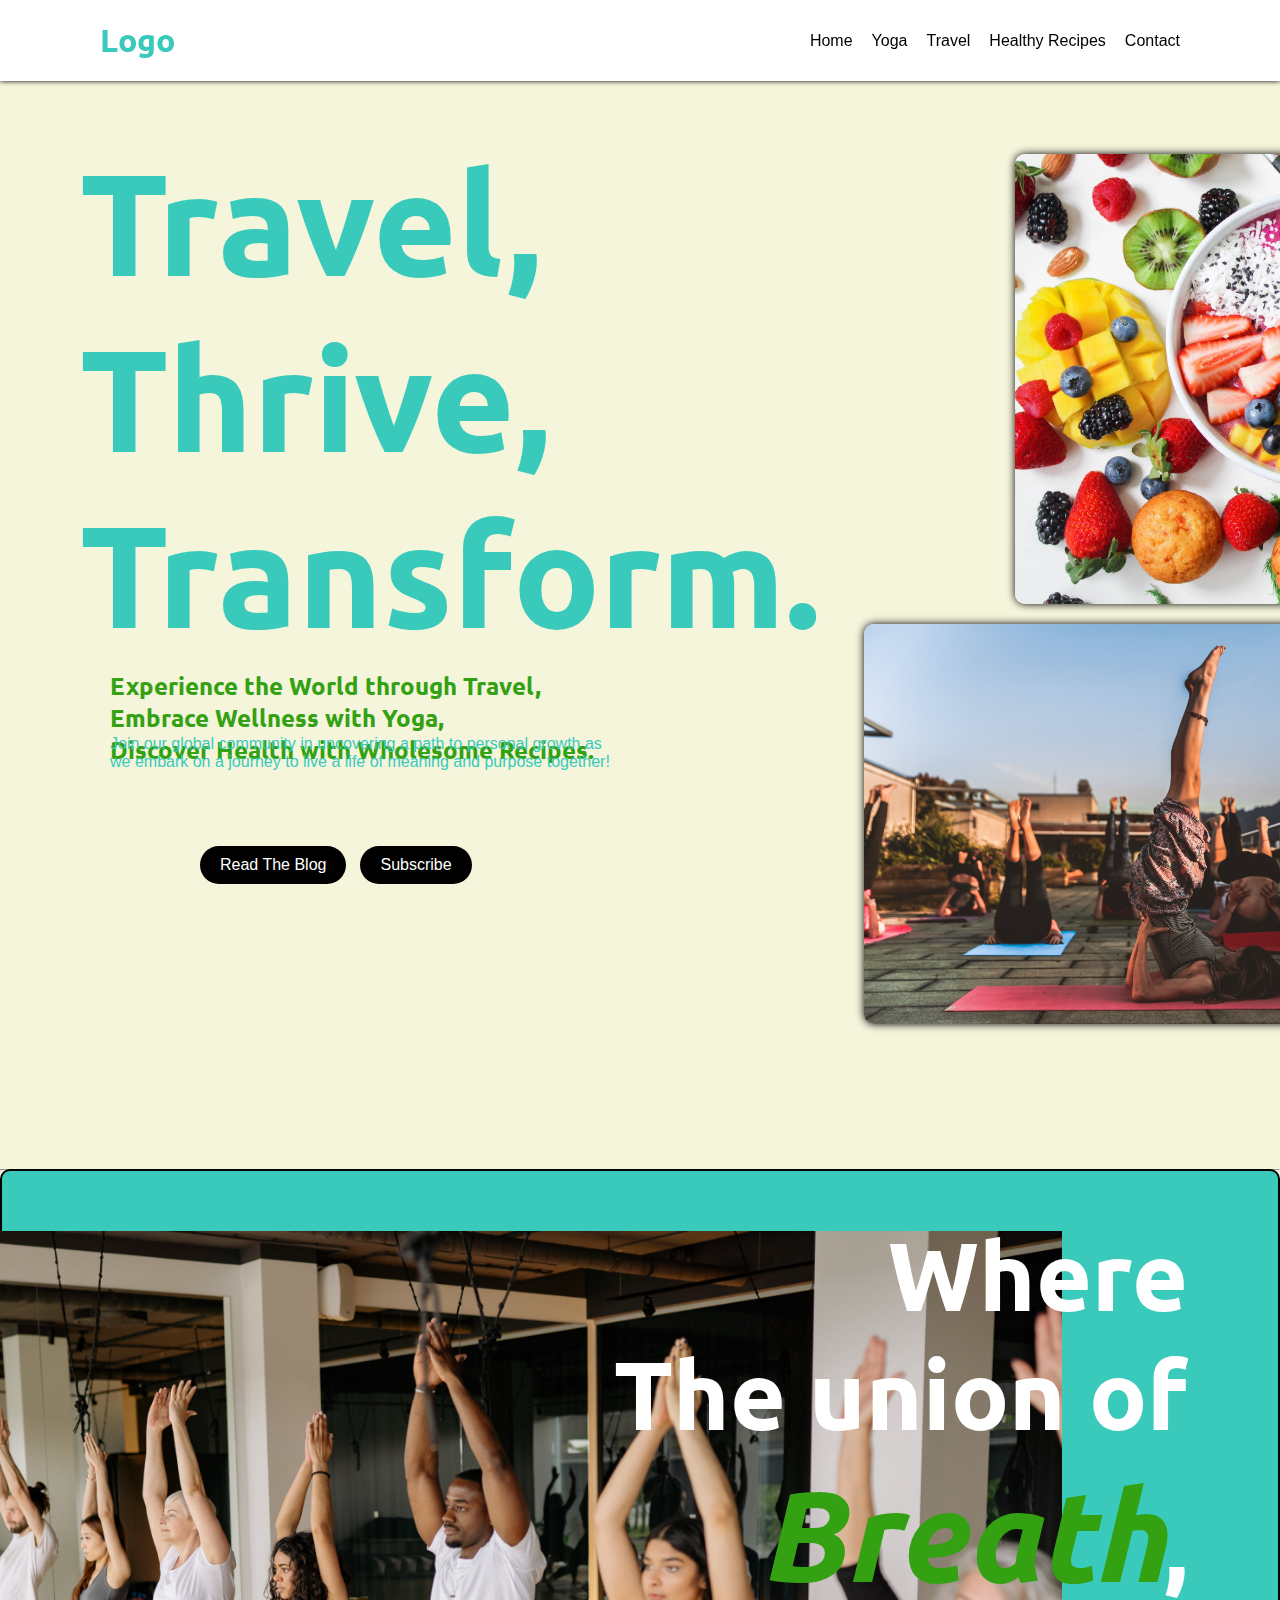
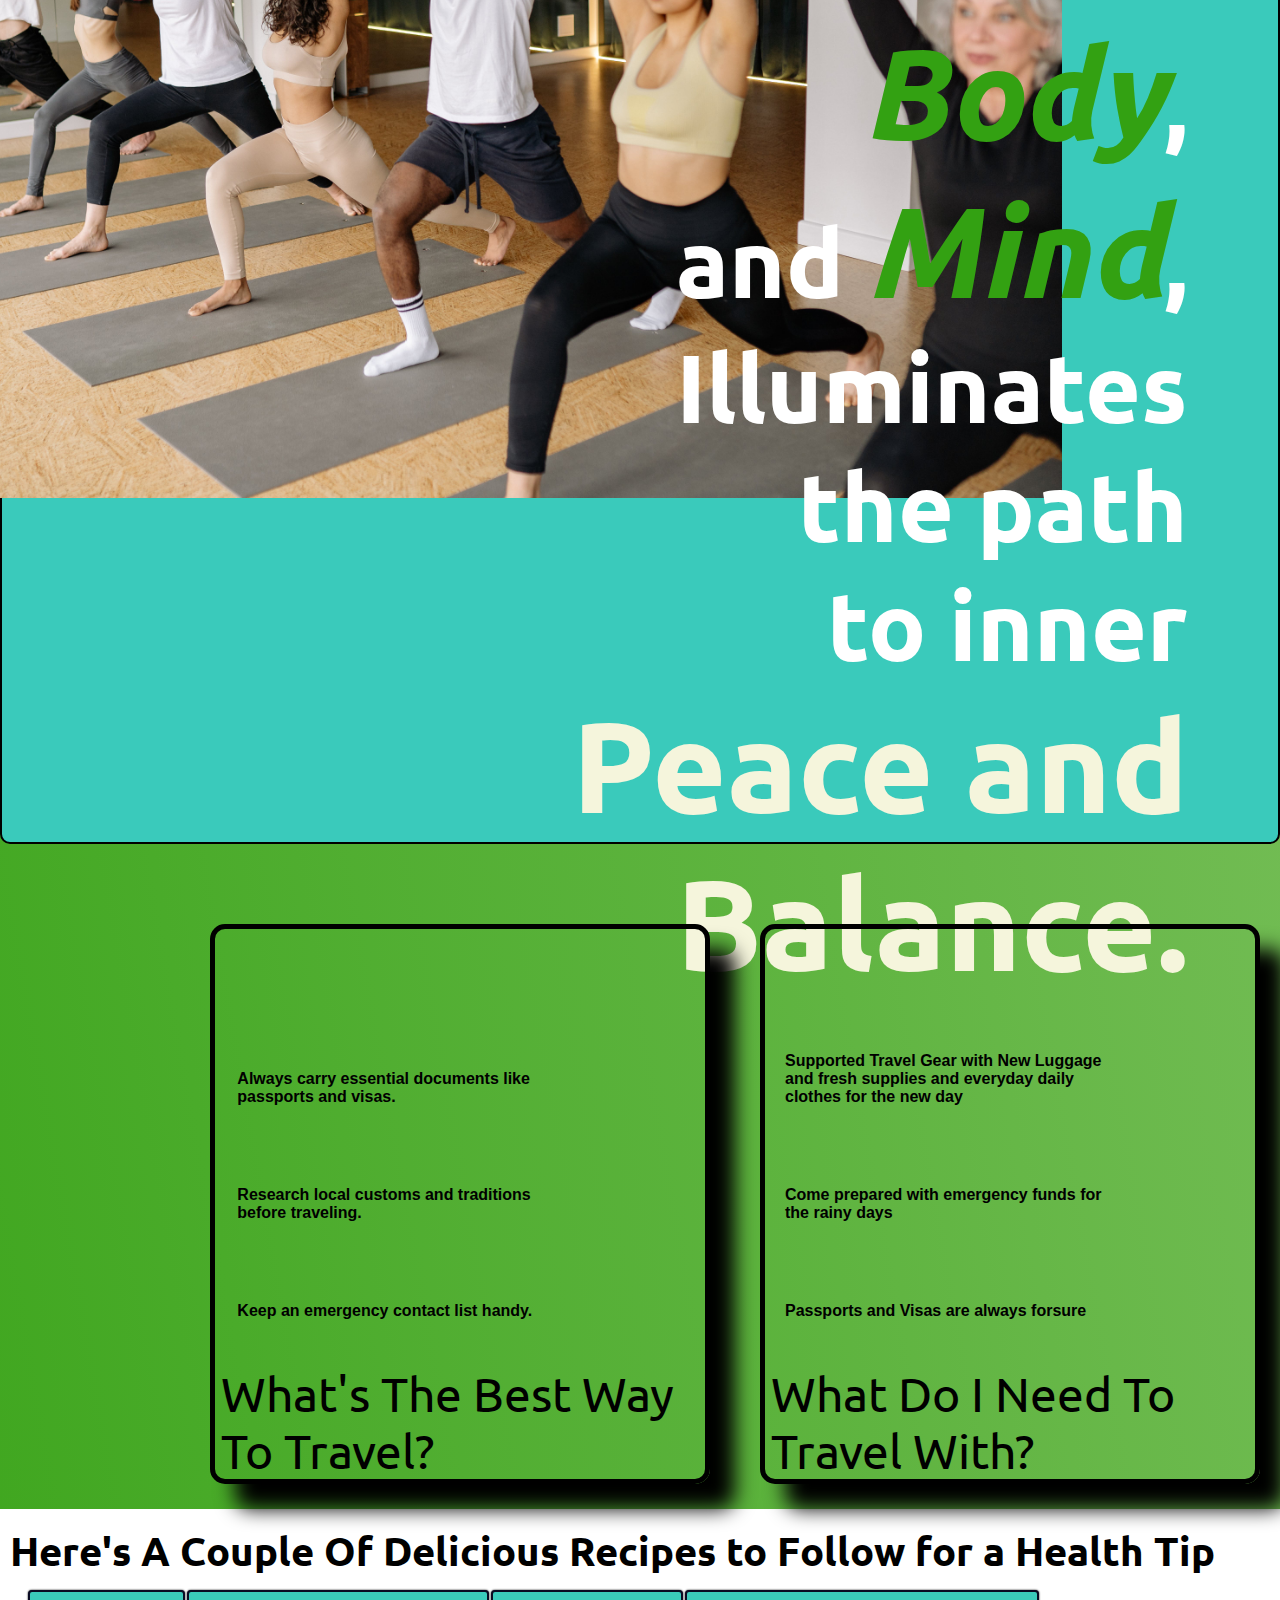
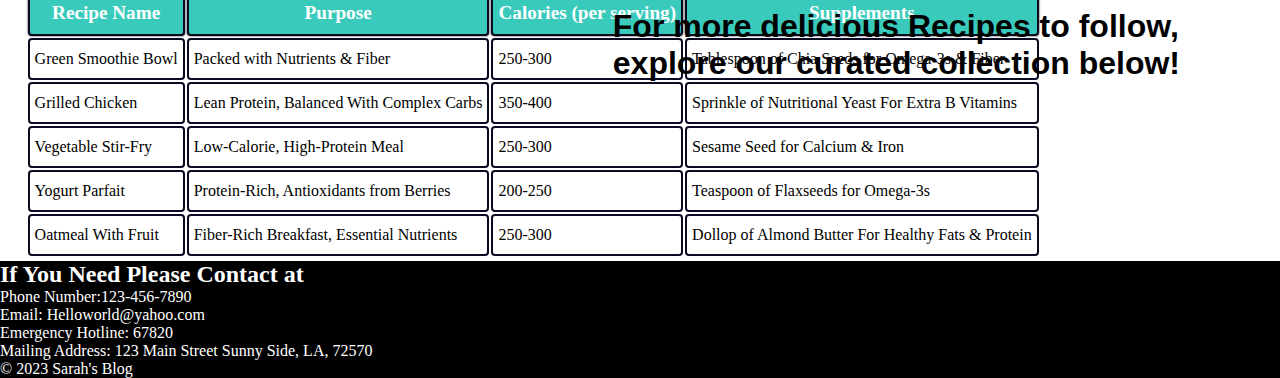
==== commit 681b9ca7: "Fixed bugs to code" ====
--- a/index.html
+++ b/index.html
@@ -101,42 +101,64 @@
 
     <!--Begin Travel Section -->
     <section id="travel-section">
-      <article class="travel-1 art-label">
+      <article class="travel-art-label">
         <div class="flex">
           <h2 class="h2-trav">What's The Best Way To Travel?</h2>
-          <ol class="list">
-            <li>If can afford First Class for the Amenities</li>
-            <li>Carnival Cruise</li>
-            <li>
-              Road Trip with each an RV or Take a Trip around the states or
-              country
-            </li>
-          </ol>
+          <ul class="travel-way">
+            <li class="travel-list">
+              Always carry essential documents like passports and visas.
+            </li>
+            <li class="travel-list">
+              Research local customs and traditions before traveling.
+            </li>
+            <li class="travel-list">Keep an emergency contact list handy.</li>
+          </ul>
         </div>
       </article>
 
-      <article class="travel-2 art-label">
+      <article class="travel-art-label">
         <div class="flex">
-          <h2 class="h2-trav">What do I need to travel with?</h2>
-          <ol class="list">
-            <li>
+          <h2 class="h2-trav">What Do I Need To Travel With?</h2>
+          <ul class="travel-need">
+            <li class="travel-list">
               Supported Travel Gear with New Luggage and fresh supplies and
               everyday daily clothes for the new day
             </li>
-            <li>Come prepared with emergency funds for the rainy days</li>
-            <li>Passports and Visas are always forsure</li>
-          </ol>
+            <li class="travel-list">
+              Come prepared with emergency funds for the rainy days
+            </li>
+            <li class="travel-list">Passports and Visas are always forsure</li>
+          </ul>
         </div>
       </article>
 
-      <article class="travel-3 art-label">
+      <article class="travel-art-label">
         <div class="flex">
-          <h2 class="h2-trav">Ideas I should travel to?</h2>
-          <ol class="list">
-            <li>Japan</li>
-            <li>Barcelona</li>
-            <li>New Zealand</li>
-          </ol>
+          <h2 class="h2-trav places">Where Should I Travel To Next?</h2>
+          <ul class="list">
+            <li class="travel-list">
+              <span class="trav-country">Paris, France;</span>
+              <p class="list-p">
+                Romantic streets, iconic museums, and exquisite cuisine, an
+                unforgettable story unfolds
+              </p>
+            </li>
+            <li class="travel-list">
+              <span class="trav-country">Tokyo, Japan;</span>
+              <p class="list-p">
+                Ancient traditions meet futuristic marvels, amidst a gastronomic
+                journey and a tapestry of diverse cultures, all within a city
+                pulsating with vibrant energy.
+              </p>
+            </li>
+            <li class="travel-list">
+              <span class="travel-country">Machu Picchu, Peru;</span>
+              <p class="list-p">
+                Ancient wonders amid stunning mountains, merging history,
+                breathtaking landscapes, and vibrant Peruvian culture.
+              </p>
+            </li>
+          </ul>
         </div>
       </article>
     </section>
--- a/style.css
+++ b/style.css
@@ -73,8 +73,12 @@
     background-color: beige;
  } 
 
+div.hero {
+    margin-left: 60px;
+}
+
  .hero h1 { 
-    font-size: 8rem; 
+    font-size: 9rem; 
     color: var(--secondary-color); 
     font-weight: 600; 
     font-family: 'Ubuntu', sans-serif; 
@@ -86,7 +90,7 @@
     font-weight: 600; 
     font-family: 'Ubuntu', sans-serif; 
     margin-top: 7px;
-    margin-left: 8px;
+    margin-left: 30px;
  }
 
  .hero-h1, .hero-h3 { 
@@ -96,19 +100,20 @@
     text-align: justify;
  }
 
-img, .hero-img { 
-    width: 450px; 
+img.hero-img { 
+    width: 600px; 
     height: 100%; 
     object-fit: cover; 
     border-radius: 10px;
     display: block;
     box-shadow: 0px 0px 8px 0px;
+    margin-left: 215px; 
 } 
 
 .hero-disc {
     position: absolute;
-    top: 675px;
-    left: 28px;
+    top: 735px;
+    left: 110px;
     font-family: 'Open-Sans', sans-serif;
     font-size: medium;
     color: var(--secondary-color);
@@ -117,7 +122,7 @@
 .food1 {
     width: 520px;
     position: relative;
-    top: -480px;
+    top: -530px;
     left: 700px;
     z-index: 3;
 }
@@ -125,7 +130,7 @@
 .travel2 {
     width: 550px;
     position: relative;
-    top: -500px;
+    top: -540px;
     left: 1110px;
     z-index: 2;
 }
@@ -133,25 +138,24 @@
 .yoga1 {
     width: 600px;
     position: relative;
-    top: -835px;
-    left: 600px;
+    top: -910px;
+    left: 549px;
     z-index: 1;
 }
 
-input.hero-btn {
+input[type="button"] {
     position: relative;
     top: 200px;
-    left: 0px;
+    left: 30px;
     margin-left: 10px;
     padding: 10px 20px;
     font-size: 1rem;
+    border: none;
     cursor: pointer;
-    border: none;
-    border-radius: 20px;
+    border-radius: 25px;
     font-family: 'Open-Sans', sans-serif;
     transition: .3s ease-in-out;
 }
-
 .blog-btn {
     background-color: #000;
     color: #fff;
@@ -194,9 +198,10 @@
 }
 
 .yoga-img {
-    width: 1000px;
-    position: relative;
-    top: 850px;
+    width: 1300px;
+    position: relative;
+    top: 650px;
+    left: -300px;
 }
 
 .h2-1 {
@@ -207,6 +212,7 @@
     text-align: right;
     position: relative;
     left: 50px;
+    top: -235px;
 }
 
 .h2-1 span{
@@ -221,22 +227,34 @@
 
 section#travel-section {
     width: 100%;
-    height: 800px;
+    height: 85vh;
     margin-top: -100px;
-    background-color: whitesmoke;
+    background: linear-gradient(80deg, var(--primary-color), beige);
+    background-size: 400% 400%;
+    animation: gradient 8s ease-in-out infinite;
     display: grid;
-    grid-template-columns: repeat(4, 1fr);
+    grid-template-columns: 1fr 1fr 1fr 1fr;
     gap: 50px;
 }
 
-article.art-label {
-    height: 500px;
+@keyframes gradient {
+    0% {
+        background-position: 0% 50%;
+    }
+
+    50% {
+        background-position: 100% 65%;
+    }
+}
+
+article.travel-art-label {
+    height: 560px;
     width: 500px;
     border: 5px solid black;
     display: inline-block;
     position: relative;
     top: 180px;
-    left: 125px;
+    left: 210px;
     border-radius: 15px;
     box-shadow: 25px 25px 20px 0;
 }
@@ -247,8 +265,7 @@
     display: flex;
     flex-direction: column-reverse;
     justify-content: flex-start;
-    align-items: center;
-    
+    align-items: center; 
 }
 
 .h2-trav {
@@ -258,9 +275,33 @@
     margin-left: 6px;
 } 
 
+h2.places {
+    margin-right: 125px;
+}
+
+ul li {
+    width: 75%;
+    margin-bottom: 20px;
+    margin-top: 30px;
+    padding: 25px 20px;
+    list-style-type: none;
+    font-family: 'Open-Sans', sans-serif;
+    font-size: 1rem;
+    font-weight: 700;
+}
+/*Left OFF Fixing Descriptions */
+.travel-list {
+
+}
+
+.list-p {
+    font-size:  16px;
+    font-style: italic;
+}
+
 section#healthy-recipes {
-        width: 100%;
-        height: 50vh;
+    width: 100%;
+    height: 50vh;
 }
 
 table {
@@ -309,13 +350,7 @@
 }
 
 
-li {
-    margin-bottom: 2px;
-    padding: 25px 20px;
-    list-style-type: none;
-    font-family: 'Open-Sans', sans-serif;
-    font-size: 1rem;
-    font-weight: 700;
-}
-
-
+
+
+
+
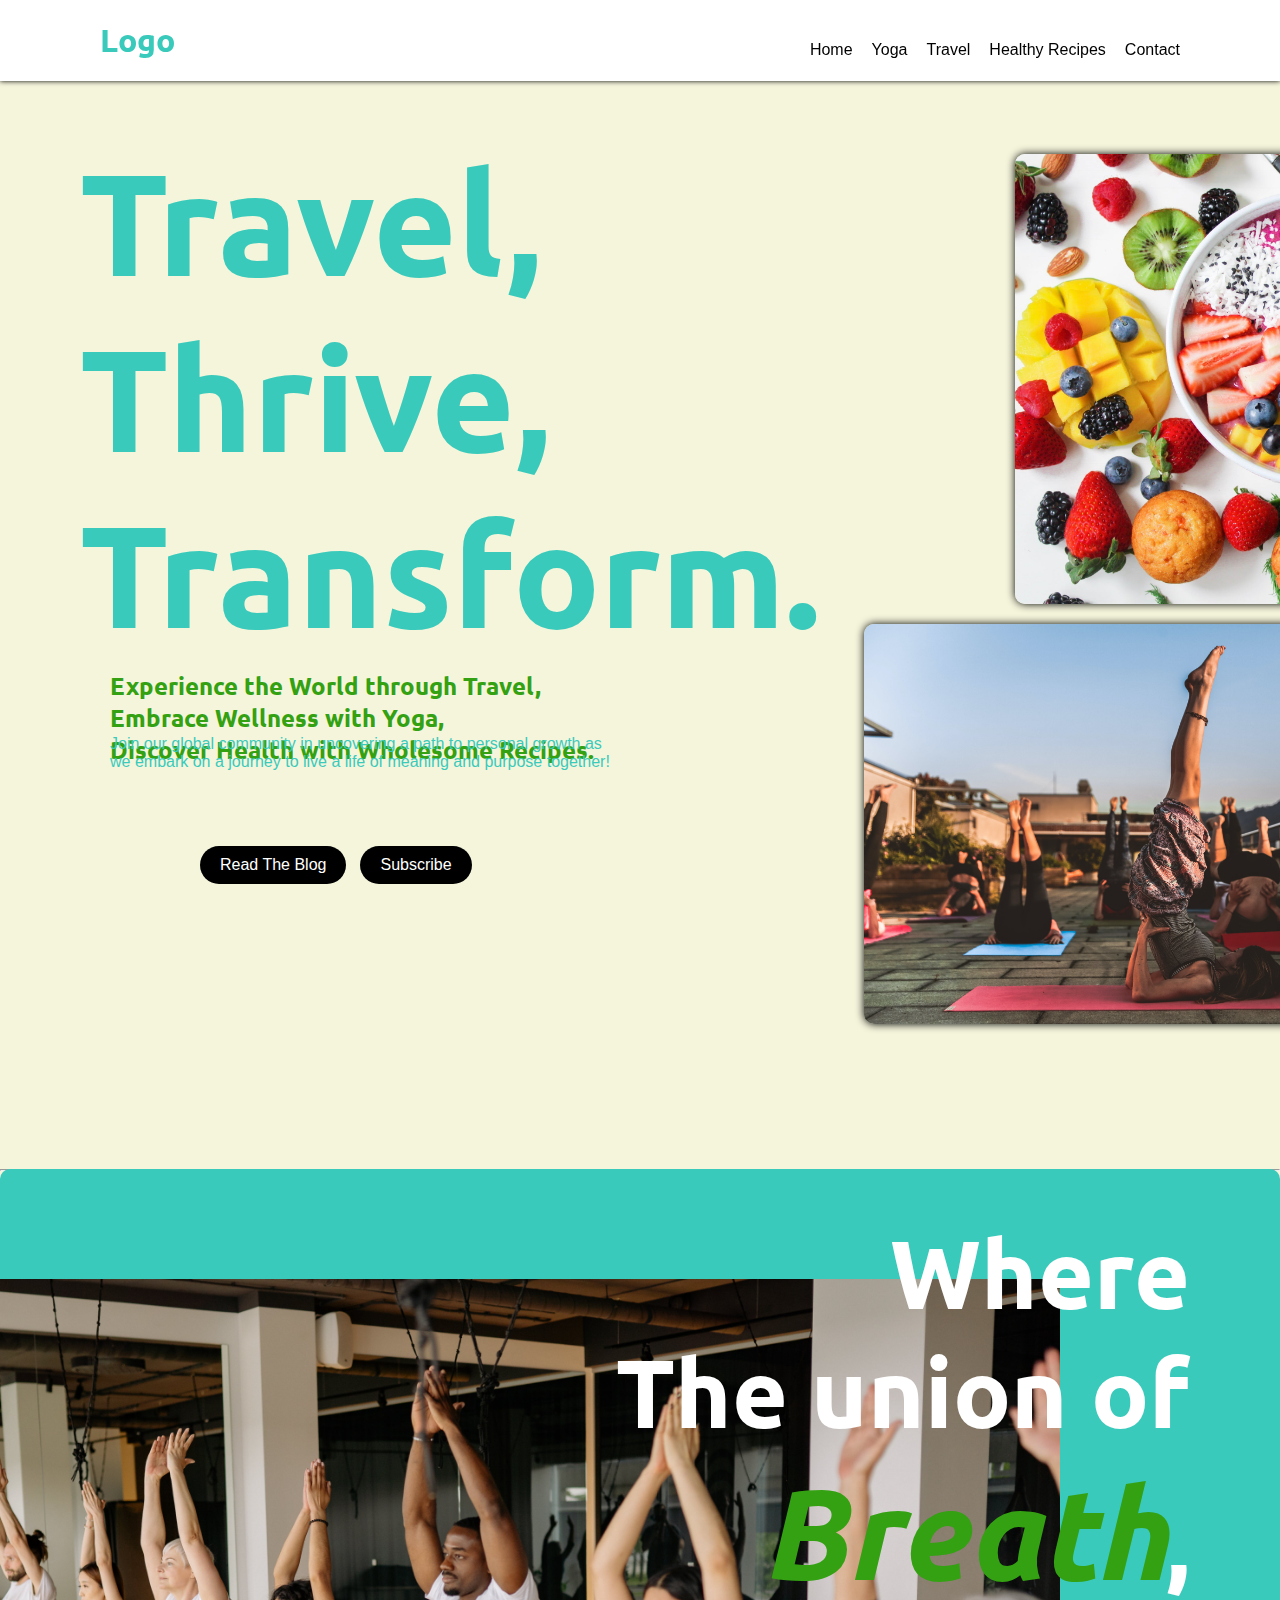
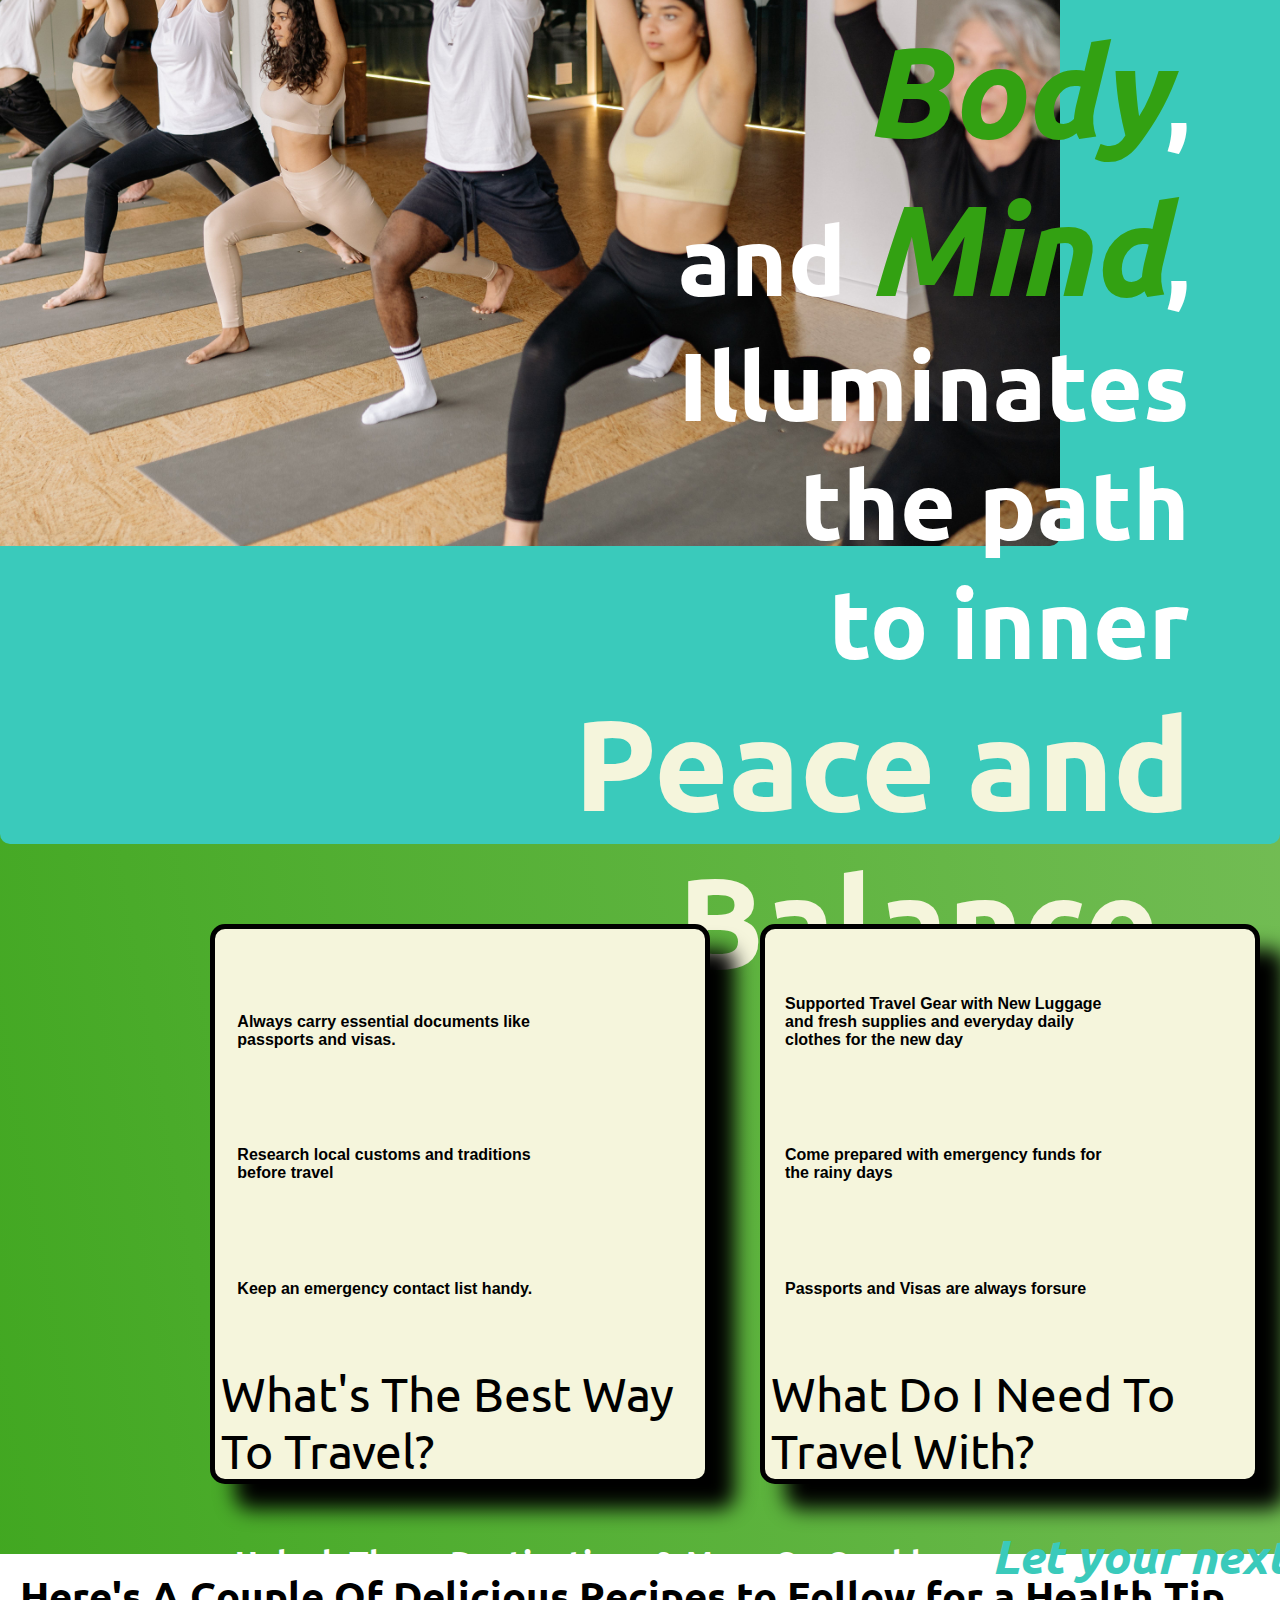
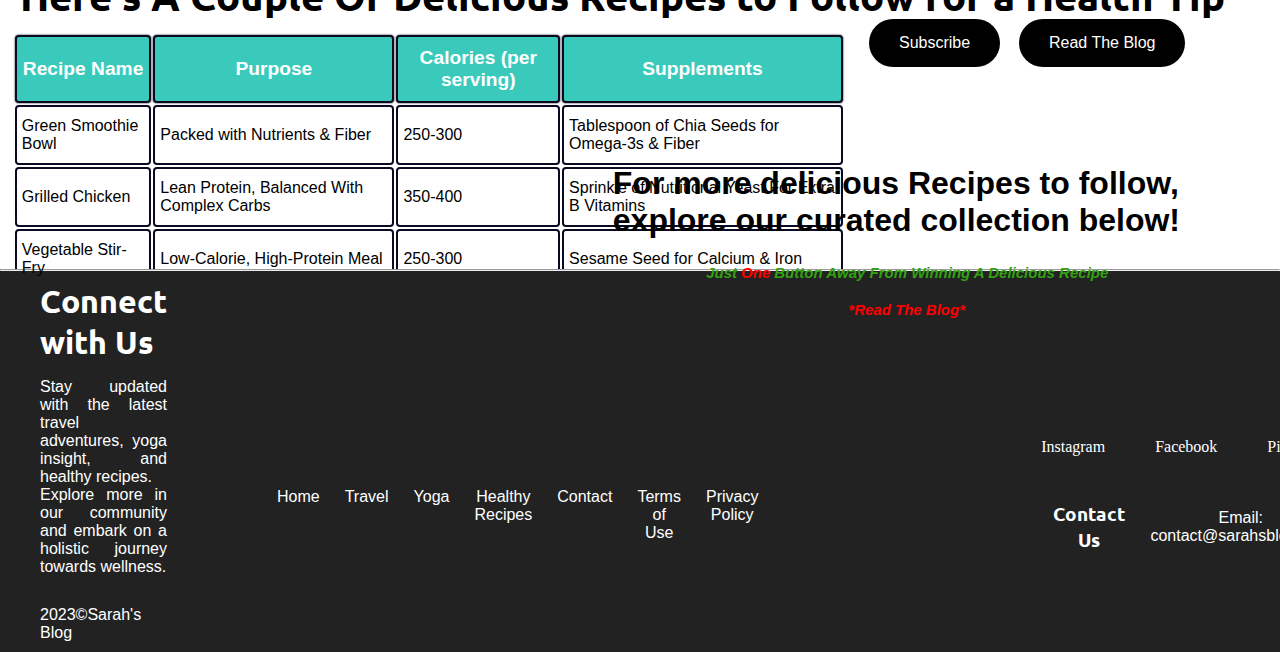
==== commit f96e7b0e: "Updating Hamburger Menu" ====
--- a/index.html
+++ b/index.html
@@ -10,30 +10,39 @@
     <link
       href="https://fonts.googleapis.com/css2?family=Open+Sans&family=Ubuntu:wght@700&display=swap"
       rel="stylesheet"
-    />
+      />
+    </head>
     <link rel="stylesheet" href="style.css" />
-  </head>
-
-  <body>
+    <link rel="stylesheet" href="menu.css">
+    <body>
     <!--Begin Navigation-->
     <header class="header">
       <div class="nav-logo">
         <a href="#" class="logo">Logo</a>
       </div>
-
-      <div class="nav-link">
-        <a href="#home" class="primary">Home</a>
-        <a href="#yoga" class="secondary">Yoga</a>
-        <a href="#travel" class="primary">Travel</a>
-        <a href="#healthy" class="secondary">Healthy Recipes</a>
-        <a href="#contact" class="primary">Contact</a>
-      </div>
-    </header>
+      <div class="menu-wrap">
+      <input type="checkbox" class="toggler" />
+      <div class="hamburger"><div></div></div>
+      <div class="menu">
+          <div class="nav-link">
+            <div>
+                <div>
+                  <a href="#home" class="primary">Home</a>
+                  <a href="#yoga" class="secondary">Yoga</a>
+                  <a href="#travel" class="primary">Travel</a>
+                  <a href="#healthy" class="secondary">Healthy Recipes</a>
+                  <a href="#contact" class="primary">Contact</a>
+                </div>
+              </div>
+            </div>
+          </div>
+        </div>
+      </header>
     <!--End Navigation-->
 
     <!--Begin Main-->
     <main id="main-header">
-      <div class="hero">
+      <div class="hero" id="home">
         <h1 class="hero-h1">
           Travel,<br />
           Thrive,<br />
@@ -49,8 +58,12 @@
           <br />
           we embark on a journey to live a life of meaning and purpose together!
         </p>
-        <input type="button" value="Read The Blog" class="blog-btn hero-btn" />
-        <input type="button" value="Subscribe" class="sub-btn hero-btn" />
+        <button type="submit" value="Read The Blog" class="blog-btn hero-btn">
+          Read The Blog
+        </button>
+        <button type="submit" value="Subscribe" class="sub-btn hero-btn">
+          Subscribe
+        </button>
       </div>
       <!--Begin Hero Images-->
       <div class="img-section">
@@ -58,21 +71,24 @@
           src="/media/food1.jpg"
           width="25%"
           title="Healthy Food Lifestyle"
-          class="hero-img food1"
+          class="food1"
+          id="hero-img"
         />
 
         <img
           src="/media/travel2.jpg"
           width="25%"
           title="Traveling Lifestyle"
-          class="hero-img travel2"
+          class="travel2"
+          id="hero-img"
         />
 
         <img
           src="/media/yoga1.jpg"
           width="25%"
           title="Yoga Lifestyle"
-          class="hero-img yoga1"
+          class="yoga1"
+          id="hero-img"
         />
       </div>
     </main>
@@ -81,7 +97,12 @@
     <!--Begin Yoga Section -->
     <section class="yoga-section">
       <div class="yoga-container">
-        <img src="/media/yoga-2.jpg" title="Yoga Lifestyle" class="yoga-img" />
+        <img
+          src="/media/yoga-2.jpg"
+          title="Yoga Lifestyle"
+          class="yoga-img"
+          id="yoga"
+        />
         <h2 class="h2-1">
           Where<br />
           The union of <br />
@@ -100,18 +121,18 @@
     <!--End Yoga Section 1-->
 
     <!--Begin Travel Section -->
-    <section id="travel-section">
+    <section class="travel-section" id="travel">
       <article class="travel-art-label">
         <div class="flex">
           <h2 class="h2-trav">What's The Best Way To Travel?</h2>
           <ul class="travel-way">
-            <li class="travel-list">
+            <li class="travel-supply">
               Always carry essential documents like passports and visas.
             </li>
-            <li class="travel-list">
-              Research local customs and traditions before traveling.
-            </li>
-            <li class="travel-list">Keep an emergency contact list handy.</li>
+            <li class="travel-supply">
+              Research local customs and traditions before travel
+            </li>
+            <li class="travel-supply">Keep an emergency contact list handy.</li>
           </ul>
         </div>
       </article>
@@ -119,15 +140,15 @@
       <article class="travel-art-label">
         <div class="flex">
           <h2 class="h2-trav">What Do I Need To Travel With?</h2>
-          <ul class="travel-need">
-            <li class="travel-list">
+          <ul class="travel-with">
+            <li class="travel-need">
               Supported Travel Gear with New Luggage and fresh supplies and
               everyday daily clothes for the new day
             </li>
-            <li class="travel-list">
+            <li class="travel-need">
               Come prepared with emergency funds for the rainy days
             </li>
-            <li class="travel-list">Passports and Visas are always forsure</li>
+            <li class="travel-need">Passports and Visas are always forsure</li>
           </ul>
         </div>
       </article>
@@ -159,13 +180,33 @@
               </p>
             </li>
           </ul>
+          <h3 class="h3-travel">
+            Unlock These Destinations & More On Our blog
+            <span class="travel-span"
+              >Let your next travel story begin here!</span
+            >
+          </h3>
+          <button
+            type="submit"
+            value="Read The Blog"
+            class="travel-mit blog-btn hero-btn"
+          >
+            Read The Blog
+          </button>
+          <button
+            type="submit"
+            value="Subscribe"
+            class="travel-scribe sub-btn hero-btn"
+          >
+            Subscribe
+          </button>
         </div>
       </article>
     </section>
     <!--End Travel Section -->
 
     <!--Begin Healthy Food Section -->
-    <section id="healthy-recipes">
+    <section class="healthy-recipes" id="healthy">
       <h2 id="healthy-h2">
         Here's A Couple Of Delicious Recipes to Follow for a Health Tip
       </h2>
@@ -222,20 +263,60 @@
         For more delicious Recipes to follow, <br />
         explore our curated collection below!
       </h3>
+      <h4 id="healthy-h4">Just  <span class="one"> One</span> Button Away From Winning A Delicious Recipe <span class="read"><br>*Read The Blog*</span></h4>
+      <button
+        type="submit"
+        value="Read The Blog"
+        class="recipe-mit blog-btn hero-btn"
+      >
+        Read The Blog
+      </button>
+      <button
+        type="submit"
+        value="Subscribe"
+        class="recipe-scribe sub-btn hero-btn"
+      >
+        Subscribe
+      </button>
     </section>
     <!--End Healthy Food Section -->
     <!--End Main Sections-->
-    <hr />
+    <hr/>
     <!--Begin Footer-->
-    <footer class="contact">
-      <h2 class="footer-info">If You Need Please Contact at</h2>
-      <ol class="info">
-        <li>Phone Number:123-456-7890</li>
-        <li>Email: Helloworld@yahoo.com</li>
-        <li>Emergency Hotline: 67820</li>
-        <li>Mailing Address: 123 Main Street Sunny Side, LA, 72570</li>
-      </ol>
-      <p>&copy; 2023 Sarah's Blog</p>
+    <footer id="footer-">
+      <div class="site-footer">
+        <div class="footer-menu">
+          <div class="float">
+            <h2 class="footer-h2">Connect with Us</h2>
+            <p class="footer-p">
+              Stay updated with the latest travel adventures, yoga insight, and
+              healthy recipes. <br />
+              Explore more in our community and embark on a holistic journey
+              towards wellness.
+            </p>
+            <div class="copyright">2023&copy;Sarah's Blog</div>
+          </div>
+          <div class="anchor-foot">
+            <a href="#" class="foot">Home</a>
+            <a href="#travel" class="foot">Travel</a>
+            <a href="#yoga" class="foot">Yoga</a>
+            <a href="#healthy" class="foot">Healthy Recipes</a>
+            <a href="#contact" class="foot">Contact</a></li>
+            <a href="#" class="foot">Terms of Use</a>
+            <a href="#" class="foot">Privacy Policy</a>
+          </div>
+
+          <div class="footer-contact">
+            <h4 class="footer-h4">Contact Us</h4>
+            <p class="footer-p">Email: contact@sarahsblog.com</p>
+          </div>
+
+          <div class="footer-social">
+          <a href="#" class="social-icon">Instagram</a>
+          <a href="#" class="social-icon">Facebook</a>
+          <a href="#" class="social-icon">Pinterest</a>
+          </div>
+      </div>
     </footer>
     <!--End Footer-->
   </body>
--- a/style.css
+++ b/style.css
@@ -1,9 +1,9 @@
-
 * { 
     margin: 0;
     padding: 0;
     box-sizing: border-box; 
 } 
+
 :root {
     --primary-color: #33a112;
     --secondary-color:  #3acabb;
@@ -12,7 +12,8 @@
 
 body { 
     min-height: 100vh;
-    background-color: var(--complementary-color);
+    max-width: 2060px;
+    overflow: scroll;
 } 
 
 .header { 
@@ -28,13 +29,19 @@
     z-index: 100; 
     box-shadow: 0px 0px 5px 0px; 
 
-} .logo { 
+}
+
+.logo { 
     font-size: 2rem; 
     color: var(--secondary-color);
     text-decoration: none; 
     font-weight: 600; 
     font-family: 'Ubuntu', sans-serif;
 } 
+
+.toggler {
+    opacity: 0;
+}
 
 .nav-link a { 
     position: relative; 
@@ -75,6 +82,7 @@
 
 div.hero {
     margin-left: 60px;
+    width: 100%;
 }
 
  .hero h1 { 
@@ -100,7 +108,7 @@
     text-align: justify;
  }
 
-img.hero-img { 
+img#hero-img { 
     width: 600px; 
     height: 100%; 
     object-fit: cover; 
@@ -143,10 +151,10 @@
     z-index: 1;
 }
 
-input[type="button"] {
+.hero-btn {
     position: relative;
     top: 200px;
-    left: 30px;
+    left: 30px; 
     margin-left: 10px;
     padding: 10px 20px;
     font-size: 1rem;
@@ -155,7 +163,9 @@
     border-radius: 25px;
     font-family: 'Open-Sans', sans-serif;
     transition: .3s ease-in-out;
-}
+    z-index: 1;
+}
+
 .blog-btn {
     background-color: #000;
     color: #fff;
@@ -164,6 +174,7 @@
 .blog-btn:hover {
     background-color: var(--secondary-color);
     color: #fff;
+    box-shadow: 0 0 5px 0 var(--secondary-color);
 }
 
 .sub-btn {
@@ -174,10 +185,11 @@
 .sub-btn:hover {
     background-color: var(--primary-color);
     color: #fff;
+    box-shadow: 0 0 5px 0 var(--primary-color);
 }
 
 hr {
-    background-color: #f3f3f3;
+    background-color: #fff;
 }
 
 section.yoga-section {
@@ -187,7 +199,6 @@
     background-color: var(--secondary-color);
     position: relative;
     text-align: center;  
-    border: #000 solid 2px;
     border-radius: 10px;
 }
 
@@ -200,8 +211,9 @@
 .yoga-img {
     width: 1300px;
     position: relative;
-    top: 650px;
+    top: 700px;
     left: -300px;
+    border-radius: 10px;
 }
 
 .h2-1 {
@@ -225,15 +237,15 @@
     font-size: 8rem;
 }
 
-section#travel-section {
+section.travel-section {
     width: 100%;
-    height: 85vh;
+    height: 90vh;
     margin-top: -100px;
     background: linear-gradient(80deg, var(--primary-color), beige);
     background-size: 400% 400%;
     animation: gradient 8s ease-in-out infinite;
     display: grid;
-    grid-template-columns: 1fr 1fr 1fr 1fr;
+    grid-template-columns: repeat(4, 1fr);
     gap: 50px;
 }
 
@@ -257,6 +269,8 @@
     left: 210px;
     border-radius: 15px;
     box-shadow: 25px 25px 20px 0;
+    background-color: beige;
+    font-family: 'open-sans', sans-serif;
 }
 
 .flex {
@@ -289,9 +303,23 @@
     font-size: 1rem;
     font-weight: 700;
 }
-/*Left OFF Fixing Descriptions */
-.travel-list {
-
+
+.travel-with, .travel-way {
+    margin-top: 5px;
+    margin-bottom: 22.5px;
+}
+
+.travel-need, .travel-supply {
+    margin-top: 47.5px;
+}
+
+.list {
+    margin-bottom: 45px;
+}
+
+li.travel-list {
+    margin-top: 25px;
+    margin-bottom: -25px;
 }
 
 .list-p {
@@ -299,14 +327,50 @@
     font-style: italic;
 }
 
-section#healthy-recipes {
+h3.h3-travel {
+    width: 1700px;
+    position: relative;
+    top: 650px;
+    left: -480px;
+    font-size: 2rem;
+    font-family: 'Ubuntu', sans-serif;
+    font-weight: 800;
+    color: #fff;
+} 
+
+.travel-span {
+    font-style: italic;
+    font-size: 3rem;
+    margin-left: 25px;
+    color: var(--secondary-color);
+}
+
+button.travel-mit, .travel-scribe {
+    position: absolute;
+    top: 690px;
+    left: -396px;
+    width: 80px 160px;
+    padding: 15px 30px;
+}
+
+button.travel-mit {
+    margin-left: 100px;    
+}
+
+button.travel-scribe {
+    margin-left: -50px;
+}
+
+section.healthy-recipes {
     width: 100%;
-    height: 50vh;
+    height: 35vh;
 }
 
 table {
     margin-top: 2%;
-    margin-left: 2%;
+    margin-left: 1%;
+    width: 65%;
+    font-family: 'open-sans',sans-serif;
 }
 
 h2#healthy-h2 {
@@ -314,7 +378,7 @@
     font-size: 2.5em;
     position: relative;
     top: 15px;
-    left: 10px
+    left: 20px
 }
 
 .table-head, .table-data {
@@ -329,6 +393,10 @@
     font-weight: 700;
     font-size: 1.2em;
     box-shadow: 0 0 2px 0 black;
+}
+
+td.table-data {
+    background-color: #fff;
 }
 
 h3#healthy-h3 {
@@ -339,18 +407,202 @@
     font-family: 'open-sans', sans-serif;
     font-size: 2rem;
 }
- footer {
-      background-color: black;
-      color: white;
-      margin-top: -100px;
- }
+
+#healthy-h4 {
+    display: flex;
+    justify-content: flex-end;
+    font-family: 'open-sans', sans-serif;
+    font-size: 15px;
+    font-style: italic;
+    position: relative;
+    left: -55px;
+    top: 25px;
+    color: var(--primary-color);
+}
+
+span.one {
+    padding: 0 4px;
+    font-size: 15px;
+    color: red;
+}
+
+span.read {
+    position: relative;
+    left: -260px;
+    top: 20px;
+    color: red;
+}
+
+button.recipe-mit, .recipe-scribe {
+   position: relative;
+   left: 1530px;
+   top: 70px;
+}
+
+.footer-menu,.site-footer {
+    background-color: #222;
+    color: #fff;
+    padding: 5px 20px;
+    display: flex;
+    justify-content: space-around;
+    align-items: center;
+    text-align: center;
+    width: 100%;
+}
+
+.copyright {
+    position: relative;
+    top: 30px;
+    font-size: 1rem;
+    font-family: 'open-sans',sans-serif;
+}
+
+
+.anchor-foot {
+    display: flex;
+    justify-content: center;
+    width: 1400px;
+    position: relative;
+    top: 53px;
+    left: 95px;
+    font-family: 'open-sans', sans-serif;
+}
+
+.foot {
+    padding: 10px;
+    text-decoration: none;
+    color: #fff;
+    margin-left: 5px;
+}
+
+.float {
+    width: 60%;
+    margin-bottom: 30px;
+    display: flex;
+    flex-direction: column;
+    text-align: justify;
+}
+
+.footer-h2 {
+    margin-bottom: 15px;
+    font-size: 2rem;
+    font-family: 'Ubuntu',sans-serif;
+}
+
+.footer-p {
+    font-size: 1rem;
+    font-family: 'open-sans', sans-serif;
+}
+
+.footer-h4 {
+    font-size: 1.2em;
+    padding-right: 25px;
+    text-align: center;
+}
+
+.footer-social {
+    display: flex;
+    flex-direction: row;
+}
+
+.social-icon {
+    padding: 25px;
+    color: #fff;
+    text-decoration: none;
+    position: relative;
+    top: -15px;
+    left: 25px;
+}
+
+.footer-contact {
+    display: flex;
+    justify-content: center;
+    align-items: center;
+    width: 800px;
+    padding: 0px 20px;
+    position: relative;
+    top: 65px;
+    right: -360px;
+    font-family: 'Ubuntu',sans-serif;
+}
+
+@media  (max-width: 834px) {
+    .header, #main-header, section, #footer {
+        display: flex;
+        min-width: 834px;
+        flex-direction: column;
+        justify-content: space-between;
+    }
+
+    .header {
+        padding: 20px 0;
+    }
+
+    .nav-link a {
+        top: 10px;
+    }
+
+    .menu-wrap {
+        position: fixed;
+        top: 0;
+        left: 0;
+        z-index: 1;
+    }
     
-ol.list {
-    margin-bottom: 10px;
-}
-
-
-
-
-
-
+    .menu-wrap .toggler {
+        position: absolute;
+        top: 0;
+        left: 0;
+        z-index: 2;
+        cursor: pointer;
+        width: 50px;
+        height: 50px;
+        opacity: 0;
+    }
+    
+    .nav-link .hamburger {
+        position: absolute;
+        top: 0;
+        left: 0;
+        z-index: 1;
+        width: 60px;
+        height: 60px;
+        padding: 1rem;
+        background-color: rgba(0,145, 95, 0.6);
+        
+    }
+
+    .hero h1 {
+        font-size: 6rem;
+        text-align: center;
+        left: -50px;
+    }
+
+    .hero h3 {
+        font-size: 1.7em;
+        text-align: center;
+        top: 135px;
+        left: -65px;
+    }
+    #hero-img  {
+        display: grid;
+        grid-template-columns: 1fr 2fr 3fr;
+    }
+
+.hero-btn {
+    top: 180px;
+    left: 75px;
+    padding: 15px 40px;
+}
+
+.hero-disc {
+    font-size: 1em;
+    color: #000;
+    font-weight: 600;
+    text-align: center;
+    left: 150px;
+    top: 725px;
+
+}
+
+}--- a/menu.css
+++ b/menu.css
@@ -0,0 +1 @@
+
